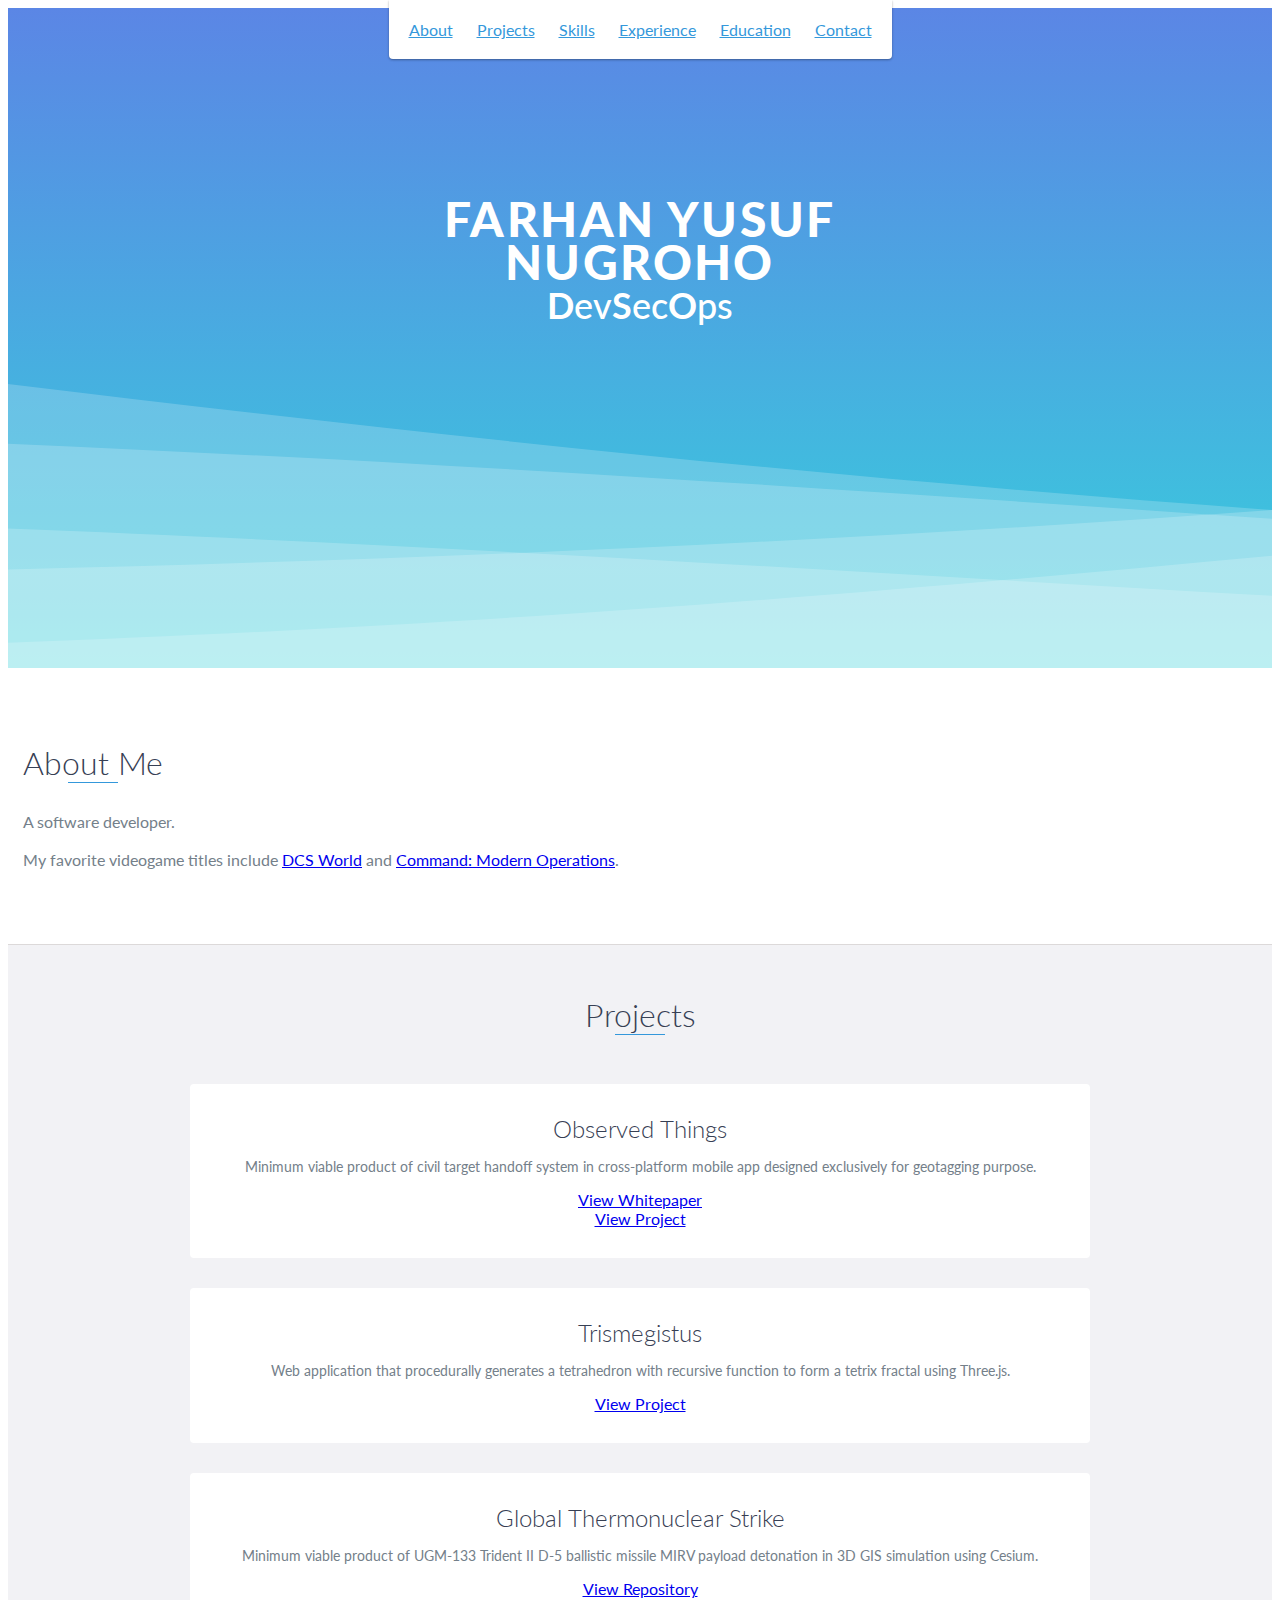
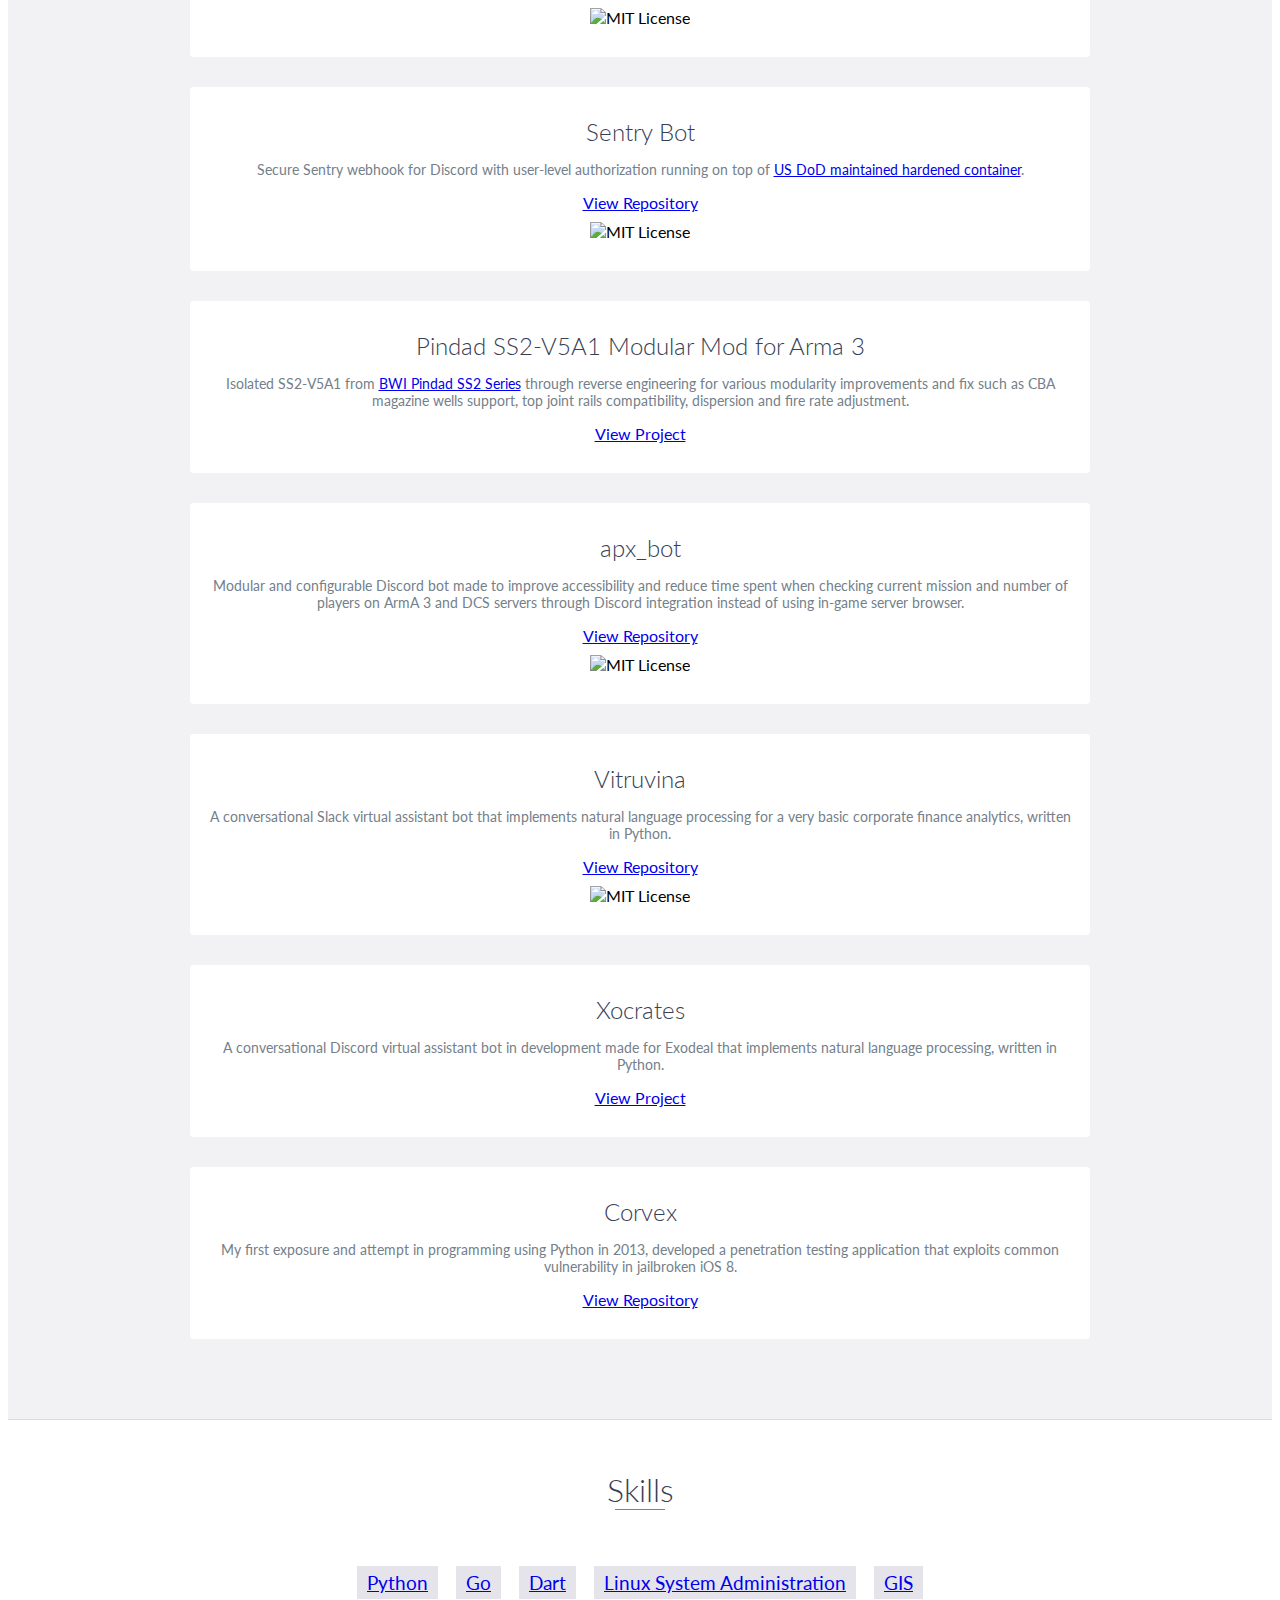
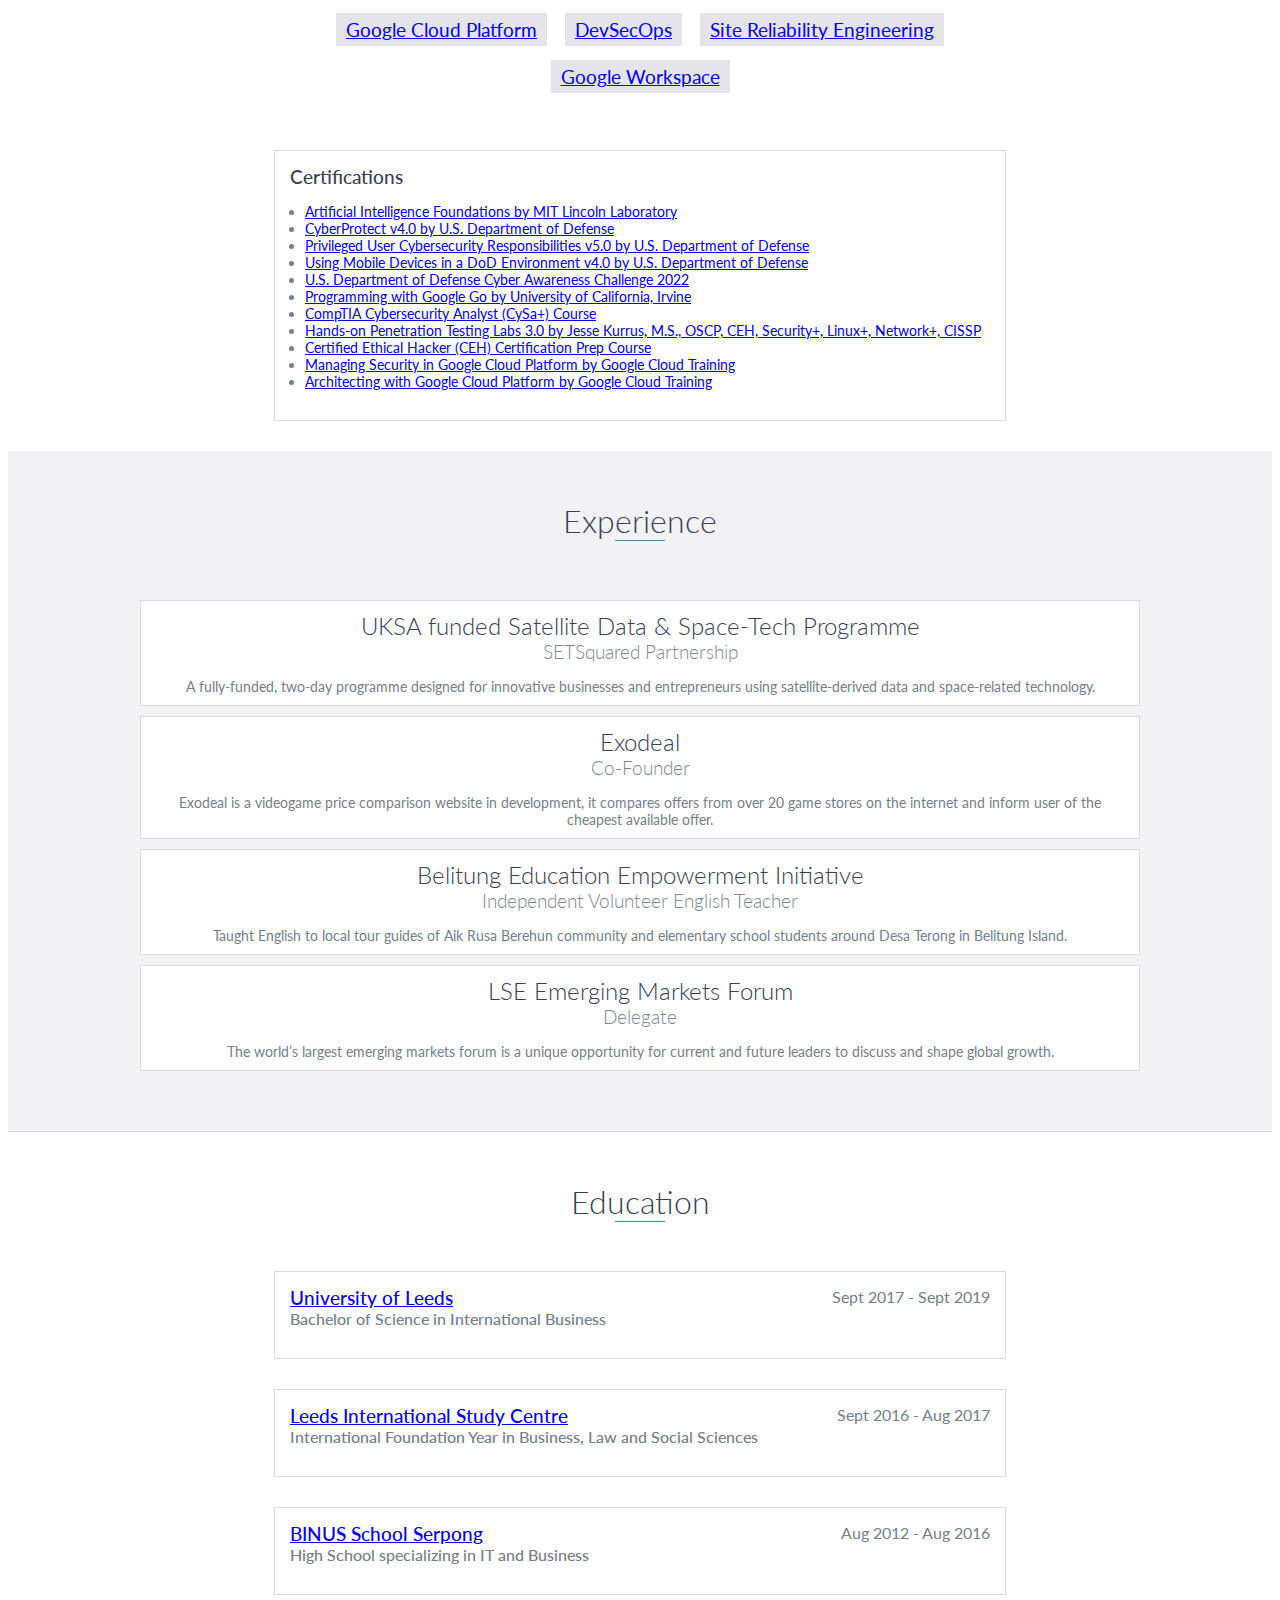
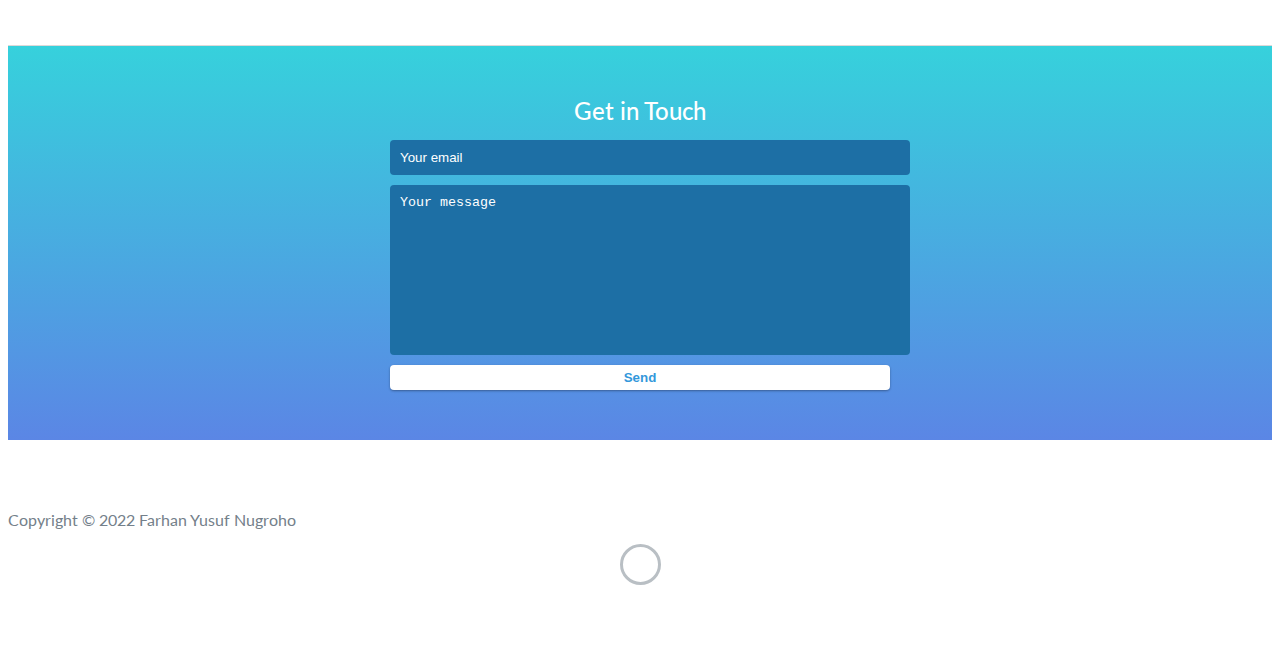
==== index.html @ bda092cb "Add Artificial Intelligence Foundations by MIT Lincoln Laboratory certificate" ====
<!DOCTYPE html>
<html class="no-js" lang="en">

<head>
    <meta charset="utf-8">
    <meta name="description" content="A software developer.">
    <meta name="keywords" content="Python,Go,Dart,Linux,GIS,GCP,DevOps,SRE,Workspace,Software,Business">
    <meta name="author" content="Farhan Yusuf Nugroho">
    <meta http-equiv="X-UA-Compatible" content="IE=edge">
    <meta name="viewport" content="width=device-width, initial-scale=1">
    <title>Farhan Yusuf Nugroho</title>
    <link rel="shortcut icon" href="favicon.ico" type="image/x-icon">
    <link rel="icon" href="favicon.ico" type="image/x-icon">
    <link href="https://fonts.googleapis.com/css?family=Lato:300,400,700,900" rel="stylesheet">
    <link rel="stylesheet" href="libs/font-awesome/css/font-awesome.min.css">
    <link href="css/bootstrap.min.css" rel="stylesheet">
    <link href="css/styles.css" rel="stylesheet">
</head>

<body>
    <div id="mobile-menu-open" class="shadow-large">
        <i class="fa fa-bars" aria-hidden="true"></i>
    </div>
    <!-- End #mobile-menu-toggle -->
    <header>
        <div id="mobile-menu-close">
            <span>Close</span> <i class="fa fa-times" aria-hidden="true"></i>
        </div>
        <ul id="menu" class="shadow">
            <li>
                <a href="#about">About</a>
            </li>
            <li>
                <a href="#projects">Projects</a>
            </li>
            <li>
                <a href="#skills">Skills</a>
            </li>
            <li>
                <a href="#experience">Experience</a>
            </li>
            <li>
                <a href="#education">Education</a>
            </li>
            <li>
                <a href="#contact">Contact</a>
            </li>
        </ul>
    </header>
    <!-- End header -->

    <div class="hero hero-waves" id="lead">
        <div id="lead-content">
            <h1>Farhan Yusuf Nugroho</h1>
            <h2><b>D</b>ev<b>S</b>ec<b>O</b>ps</h2>
        </div>
        <!-- End #lead-content -->

        <div id="lead-overlay"></div>
        <svg id="svg2" xmlns:rdf="http://www.w3.org/1999/02/22-rdf-syntax-ns#" xmlns="http://www.w3.org/2000/svg"
            viewBox="0 0 100 30" version="1.1" preserveAspectRatio="none" xmlns:cc="http://creativecommons.org/ns#"
            xmlns:dc="http://purl.org/dc/elements/1.1/">
            <path id="path6"
                d="m-100 1.041s61.625-4.5064 99.75 5.2333 70.594 15.391 124.5 16.312c55.25 0.9437 75.75-8.8513 75.75-8.8513v16.266h-300v-28.959z"
                style="fill:#fff;fill-opacity:.2" class="layer5" />
            <path id="path8"
                d="m-100 30h300v-6.6791s-16.526 2.7112-62.25 2.3702c-58.5-0.436-97.875-12.245-153.75-15.599-55.875-3.3549-84-0.2745-84-0.2745v20.182z"
                style="fill:#fff;fill-opacity:.2" class="layer4" />
            <path id="path10"
                d="m200 16.232s-24.625-5.6378-84.5-3.7495c-59.875 1.8882-74.962 15.943-144 16.562-50.75 0.455-71.5-3.7697-71.5-3.7697v4.7252h300v-13.768z"
                style="fill:#fff;fill-opacity:.2" class="layer3" />
            <path id="path12"
                d="m200 1.041s-61.625-4.5064-99.75 5.2333-70.594 15.391-124.5 16.311c-55.25 0.9437-75.75-8.8513-75.75-8.8513v16.266h300v-28.959z"
                style="fill:#fff;fill-opacity:.2" class="layer2" />
            <path id="path14"
                d="m-100 17.511s29.006-2.6495 75-0.6876c60.25 2.5701 81.25 11.545 150.25 11.912 55.721 0.2965 74.75-5.6414 74.75-5.6414v6.906h-300v-12.489z"
                style="fill:#fff;fill-opacity:.2" class="layer1" />
        </svg>
        <!-- End #lead-down -->
    </div>
    <!-- End #lead -->

    <div id="about">
        <div class="container">
            <div class="row">
                <div class="col-md-4">
                    <h2 class="heading">About Me</h2>
                </div>
                <div class="col-md-8">
                    <p>
                        A software developer.<br></br>My favorite videogame titles include <a
                            href="https://www.digitalcombatsimulator.com/en/" target="_blank">DCS World</a> and <a
                            href=https://store.steampowered.com/app/1076160/Command_Modern_Operations
                            target="_blank">Command: Modern Operations</a>.
                    </p>
                </div>
            </div>
        </div>
    </div>
    <!-- End #about -->

    <div id="projects" class="background-alt">
        <h2 class="heading">Projects</h2>
        <div class="container">
            <div class="row">
                <div class="project no-image">
                    <div class="project-info">
                        <h3>Observed Things</h3>
                        <p>
                            Minimum viable product of civil target handoff system in cross-platform mobile app designed
                            exclusively for geotagging purpose.
                        </p>
                        <a href="https://farhanyusufnugroho.com/observed-things/observed-things-mvp-whitepaper-14022022.pdf"
                            target="_blank">View Whitepaper</a><br>
                        <a href="https://play.google.com/store/apps/details?id=com.fynugroho.observed_things"
                            target="_blank">View Project</a>
                    </div>
                    <!-- End .project-info -->
                </div>
                <!-- End .project -->

                <div class="project no-image">
                    <div class="project-info">
                        <h3>Trismegistus</h3>
                        <p>
                            Web application that procedurally generates a tetrahedron with recursive function to form a
                            tetrix fractal using Three.js.
                        </p>
                        <a href="https://trismegistus.netlify.app/" target="_blank">View Project</a>
                    </div>
                    <!-- End .project-info -->
                </div>
                <!-- End .project -->

                <div class="project no-image">
                    <div class="project-info">
                        <h3>Global Thermonuclear Strike</h3>
                        <p>
                            Minimum viable product of UGM-133 Trident II D-5 ballistic missile MIRV payload detonation
                            in 3D GIS simulation using Cesium.
                        </p>
                        <a href="https://github.com/farhannysf/global-thermonuclear-strike" target="_blank">View
                            Repository</a>
                        <div style="margin-top: 10px;">
                            <img src="https://img.shields.io/github/license/farhannysf/global-thermonuclear-strike.svg?style=flat"
                                alt="MIT License">
                        </div>
                    </div>
                    <!-- End .project-info -->
                </div>
                <!-- End .project -->

                <div class="project no-image">
                    <div class="project-info">
                        <h3>Sentry Bot</h3>
                        <p>
                            Secure Sentry webhook for Discord with user-level authorization running on top of <a
                                href="https://p1.dso.mil/" target="_blank">US DoD maintained hardened container</a>.
                        </p>
                        <a href="https://github.com/farhannysf/sentry-bot" target="_blank">View Repository</a>
                        <div style="margin-top: 10px;">
                            <img src="https://img.shields.io/github/license/farhannysf/sentry-bot.svg?style=flat"
                                alt="MIT License">
                        </div>
                    </div>
                    <!-- End .project-info -->
                </div>
                <!-- End .project -->

                <div class="project no-image">
                    <div class="project-info">
                        <h3>Pindad SS2-V5A1 Modular Mod for Arma 3</h3>
                        <p>
                            Isolated SS2-V5A1 from <a
                                href="https://steamcommunity.com/sharedfiles/filedetails/?id=2111525684">BWI Pindad SS2
                                Series</a> through reverse engineering for various modularity improvements and fix such
                            as CBA magazine wells support, top joint rails compatibility, dispersion and fire rate
                            adjustment.
                        </p>
                        <a href="https://steamcommunity.com/sharedfiles/filedetails/?id=2200005010&searchtext=PSS2M"
                            target="_blank">View Project</a>
                    </div>
                    <!-- End .project-info -->
                </div>
                <!-- End .project -->

                <div class="project no-image">
                    <div class="project-info">
                        <h3>apx_bot</h3>
                        <p>
                            Modular and configurable Discord bot made to improve accessibility and reduce time spent
                            when checking current mission and number of players on ArmA 3 and DCS servers through
                            Discord integration instead of using in-game server browser.
                        </p>
                        <a href="https://github.com/farhannysf/apx_bot" target="_blank">View Repository</a>
                        <div style="margin-top: 10px;">
                            <img src="https://img.shields.io/github/license/farhannysf/apx_bot.svg?style=flat"
                                alt="MIT License">
                        </div>
                    </div>
                    <!-- End .project-info -->
                </div>
                <!-- End .project -->

                <div class="project no-image">
                    <div class="project-info">
                        <h3>Vitruvina</h3>
                        <p>
                            A conversational Slack virtual assistant bot that implements natural language processing for
                            a very basic corporate finance analytics, written in Python.
                        </p>
                        <a href="https://github.com/farhannysf/vitruvina" target="_blank">View Repository</a>
                        <div style="margin-top: 10px;">
                            <img src="https://img.shields.io/github/license/farhannysf/vitruvina.svg?style=flat"
                                alt="MIT License">
                        </div>
                    </div>
                    <!-- End .project-info -->
                </div>
                <!-- End .project -->

                <div class="project no-image">
                    <div class="project-info">
                        <h3>Xocrates</h3>
                        <p>
                            A conversational Discord virtual assistant bot in development made for Exodeal that
                            implements natural language processing, written in Python.
                        </p>
                        <a href="https://xocrates.netlify.app/" target="_blank">View Project</a>
                    </div>
                    <!-- End .project-info -->
                </div>
                <!-- End .project -->

                <div class="project no-image">
                    <div class="project-info">
                        <h3>Corvex</h3>
                        <p>
                            My first exposure and attempt in programming using Python in 2013, developed a penetration
                            testing application that exploits common vulnerability in jailbroken iOS 8.
                        </p>
                        <a href="https://github.com/farhannysf/corvex" target="_blank">View Repository</a>
                    </div>
                    <!-- End .project-info -->
                </div>
                <!-- End .project -->
            </div>
        </div>
    </div>
    <!-- End #projects -->
    <div id="skills">
        <h2 class="heading">Skills</h2>
        <ul>
            <li>
                <a href="https://www.python.org/" target="_blank">Python</a>
            </li>
            <li>
                <a href="https://go.dev/" target="_blank">Go</a>
            </li>
            <li>
                <a href="https://dart.dev/" target="_blank">Dart</a>
            </li>
            <li>
                <a href="https://www.kernel.org/" target="_blank">Linux System Administration</a>
            </li>
            <li>
                <a href="https://www.esri.com/en-us/what-is-gis/overview/" target="_blank">GIS</a>
            </li>
            <li>
                <a href="https://cloud.google.com/gcp/" target="_blank">Google Cloud Platform</a>
            </li>
            <li>
                <a href="https://software.af.mil/dsop/" target="_blank">DevSecOps</a>
            </li>
            <li>
                <a href="https://sre.google/" target="_blank">Site Reliability Engineering</a>
            </li>
            <li>
                <a href="https://workspace.google.com/" target="_blank">Google Workspace</a>
            </li>
        </ul>
    </div>
    <!-- End #skills -->
    <div class="optional-section-block">
        <h3>Certifications</h3>
        <ul>
            <li>
                <a href="https://courses.llx.edly.io/certificates/7bef68405fca4caa920242f1344407d0"
                    target="_blank">Artificial Intelligence Foundations by MIT Lincoln Laboratory</a>
            </li>
            <li>
                <a href="https://farhanyusufnugroho.com/certificates/dod/CyberProtect%20Certificate.pdf"
                    target="_blank">CyberProtect v4.0 by U.S. Department of Defense</a>
            </li>
            <li>
                <a href="https://farhanyusufnugroho.com/certificates/dod/Privileged%20User%20Cybersecurity%20Responsibilities%20Certificate.pdf"
                    target="_blank">Privileged User Cybersecurity Responsibilities v5.0 by U.S. Department of
                    Defense</a>
            </li>
            <li>
                <a href="https://farhanyusufnugroho.com/certificates/dod/Using%20Mobile%20Devices%20in%20a%20DoD%20Environment%20Certificate.pdf"
                    target="_blank">Using Mobile Devices in a DoD Environment v4.0 by U.S. Department of Defense</a>
            </li>
            <li>
                <a href="https://farhanyusufnugroho.com/certificates/dod/Cyber%20Awareness%20Challenge%20Certificate.pdf"
                    target="_blank">U.S. Department of Defense Cyber Awareness Challenge 2022</a>
            </li>
            <li>
                <a href="https://www.coursera.org/account/accomplishments/specialization/ZE4G4JTBVQTK"
                    target="_blank">Programming with Google Go by University of California, Irvine</a>
            </li>
            <li>
                <a href="https://www.udemy.com/certificate/UC-f50b99f8-979e-4c0a-b707-d3c229c3ea00/"
                    target="_blank">CompTIA Cybersecurity Analyst (CySa+) Course</a>
            </li>
            <li>
                <a href="https://www.udemy.com/certificate/UC-fe0d3165-41a1-418d-b62c-3e63e7f758f5/"
                    target="_blank">Hands-on Penetration Testing Labs 3.0 by Jesse Kurrus, M.S., OSCP, CEH, Security+,
                    Linux+, Network+, CISSP</a>
            </li>
            <li>
                <a href="https://www.udemy.com/certificate/UC-3ac8385c-d9f8-4eaa-a5c4-9dc514697a7e/"
                    target="_blank">Certified Ethical Hacker (CEH) Certification Prep Course</a>
            </li>
            <li>
                <a href="https://www.coursera.org/account/accomplishments/specialization/8LWUNCBG94WT"
                    target="_blank">Managing Security in Google Cloud Platform by Google Cloud Training</a>
            </li>
            <li>
                <a href="https://www.coursera.org/account/accomplishments/specialization/Y3SUS4R2UJ9P"
                    target="_blank">Architecting with Google Cloud Platform by Google Cloud Training</a>
            </li>
        </ul>
    </div>
    <!-- End .optional-section-block -->
    <div id="experience" class="background-alt">
        <h2 class="heading">Experience</h2>
        <div id="experience-timeline">
            <div data-date="June 2019">
                <h3>UKSA funded Satellite Data & Space-Tech Programme</h3>
                <h4>SETSquared Partnership</h4>
                <p>
                    A fully-funded, two-day programme designed for innovative businesses and entrepreneurs using
                    satellite-derived data and space-related technology.
                </p>
            </div>
            <div data-date="October 2018">
                <h3>Exodeal</h3>
                <h4>Co-Founder</h4>
                <p>
                    Exodeal is a videogame price comparison website in development, it compares offers from over 20 game
                    stores on the internet and inform user of the cheapest available offer.
                </p>
            </div>

            <div data-date="August 2018">
                <h3>Belitung Education Empowerment Initiative</h3>
                <h4>Independent Volunteer English Teacher</h4>
                <p>
                    Taught English to local tour guides of Aik Rusa Berehun community and elementary school students
                    around Desa Terong in Belitung Island.
                </p>
            </div>

            <div data-date="March 2018">
                <h3>LSE Emerging Markets Forum</h3>
                <h4>Delegate</h4>
                <p>
                    The world’s largest emerging markets forum is a unique opportunity for current and future leaders to
                    discuss and shape global growth.
                </p>
            </div>
        </div>
    </div>
    <!-- End #experience -->

    <div id="education">
        <h2 class="heading">Education</h2>
        <div class="education-block">
            <h3><a href="https://www.leeds.ac.uk/" target="_blank">University of Leeds</a></h3>
            <span class="education-date">Sept 2017 - Sept 2019</span>
            <h4>Bachelor of Science in International Business</h4>
        </div>
        <!-- End .education-block -->

        <div class="education-block">
            <h3><a href="https://www.leedsisc.com/" target="_blank">Leeds International Study Centre</a></h3>
            <span class="education-date">Sept 2016 - Aug 2017</span>
            <h4>International Foundation Year in Business, Law and Social Sciences</h4>
        </div>
        <!-- End .education-block -->

        <div class="education-block">
            <h3><a href="http://serpong.binus.sch.id/" target="_blank">BINUS School Serpong</a></h3>
            <span class="education-date">Aug 2012 - Aug 2016</span>
            <h4>High School specializing in IT and Business</h4>
        </div>
        <!-- End .education-block -->

    </div>
    <!-- End #education -->


    <div id="contact">
        <h2>Get in Touch</h2>
        <div id="contact-form">
            <form method="POST" accept-charset="utf-8" action="https://formspree.io/f/xaylznyz">
                <input type="hidden" name="_subject" value="Contact request from personal website" />
                <input aria-label="Email" type="email" name="_replyto" placeholder="Your email" required>
                <textarea aria-label="Message" name="message" placeholder="Your message" required></textarea>
                <button type="submit">Send</button>
            </form>
        </div>
        <!-- End #contact-form -->
    </div>
    <!-- End #contact -->

    <footer>
        <div class="container">
            <div class="row">
                <div class="col-sm-5 copyright">
                    <p>
                        Copyright &copy; 2022 Farhan Yusuf Nugroho
                    </p>
                </div>
                <div class="col-sm-2 top">
                    <span id="to-top">
                        <i class="fa fa-chevron-up" aria-hidden="true"></i>
                    </span>
                </div>
                <div class="col-sm-5 social">
                    <ul>
                        <li>
                            <a href="https://github.com/farhannysf" target="_blank" rel="noopener"><i
                                    class="fa fa-github" aria-label="Github"></i></a>
                        </li>
                        <li>
                            <a href="https://www.linkedin.com/in/farhan-nugroho-545059b2/" target="_blank"
                                rel="noopener"><i class="fa fa-linkedin" aria-label="LinkedIn"></i></a>
                        </li>
                    </ul>
                </div>
            </div>
        </div>
    </footer>
    <!-- End footer -->

    <script src="https://ajax.googleapis.com/ajax/libs/jquery/3.3.1/jquery.min.js"></script>
    <script src="js/scripts.min.js"></script>
</body>

</html>
---- css/styles.css ----
/*!
    Title: Dev Portfolio Template
    Version: 1.2.1
    Last Change: 08/28/2017
    Author: Ryan Fitzgerald
    Repo: https://github.com/RyanFitzgerald/devportfolio-template
    Issues: https://github.com/RyanFitzgerald/devportfolio-template/issues

    Description: This file contains all the styles associated with the page
    that don't come from third party libraries. This file gets compiled using
    Gulp and send to the /css folder which is then loaded on the page.
*/.typewrite>.wrap{position:relative;border-right:0.08em solid rgba(255,255,255,0)}.typewrite>.wrap:after{position:absolute;top:0;bottom:5px;right:-5px;width:3px;content:""}body{font-family:'Lato', sans-serif;font-size:16px}body.active{overflow:hidden;z-index:-1}.no-js #experience-timeline>div{background:#fff;padding:10px;margin-bottom:10px;border:1px solid #dcd9d9}.no-js #experience-timeline>div h3{font-size:1.5em;font-weight:300;color:#374054;display:inline-block;margin:0}.no-js #experience-timeline>div h4{font-size:1.2em;font-weight:300;color:#7e8890;margin:0 0 15px 0}.no-js #experience-timeline>div p{color:#74808a;font-size:0.9em;margin:0}.no-js #experience-timeline:before,.no-js #experience-timeline:after{content:none}@keyframes dropHeader{0%{transform:translateY(-100%)}100%{transform:translateY(0)}}header{position:absolute;top:0;left:0;right:0;text-align:center;z-index:10;animation-name:dropHeader;animation-iteration-count:1;animation-timing-function:ease;animation-duration:0.75s}header ul{display:inline-block;background:#fff;text-align:center;padding:10px;margin:0;border-bottom-right-radius:4px;border-bottom-left-radius:4px}header li{display:inline-block}header a{display:block;color:#3498db;padding:10px}header a:hover{color:#217dbb;text-decoration:none;background:#eee;border-radius:4px}header a:focus{color:#3498db;text-decoration:none}header.active{display:block}header.sticky{position:fixed;z-index:999}#menu.active{display:block}#mobile-menu-open{display:none;cursor:pointer;position:fixed;right:15px;top:10px;color:#3498db;font-size:1.5em;z-index:20;padding:0 7px;border-radius:4px;background:#fff}#mobile-menu-close{display:none;text-align:right;width:100%;background:#fff;font-size:1.5em;padding-right:15px;padding-top:10px;cursor:pointer;color:#3498db}#mobile-menu-close span{font-size:0.5em;text-transform:uppercase}#mobile-menu-close i{vertical-align:middle}footer{padding:50px 0}.copyright{padding-top:20px}.copyright p{margin:0;color:#74808a}.top{text-align:center}.top span{cursor:pointer;display:block;margin:15px auto 0 auto;width:35px;height:35px;border-radius:50%;border:3px solid #b9bfc4;text-align:center}.top i{color:#74808a}.social{text-align:right}.social ul{margin:5px 0 0 0;padding:0}.social li{display:inline-block;font-size:1.25em;list-style:none}.social a{display:block;color:#74808a;padding:10px}.social a:hover{color:#3498db}.btn-rounded-white{display:inline-block;color:#fff;padding:15px 25px;border:3px solid #fff;border-radius:30px;transition:.5s ease all}.btn-rounded-white:hover{color:#3498db;background:#fff;text-decoration:none}.shadow{box-shadow:0 1px 3px rgba(0,0,0,0.12),0 1px 2px rgba(0,0,0,0.24)}.shadow-large{box-shadow:0 3px 6px rgba(0,0,0,0.08),0 3px 6px rgba(0,0,0,0.15)}.heading{position:relative;display:inline-block;font-size:2em;font-weight:300;margin:0 0 30px 0}.heading:after{position:absolute;content:'';top:100%;height:1px;width:50px;left:0;right:0;margin:0 auto;background:#3498db}.background-alt{background:#f2f2f5}.hero-waves{background:linear-gradient(#5B86E5, #36D1DC);color:white}.hero-waves .hero-title{padding:15vh 0 5vh 0}.hero-waves svg{display:block;height:40vh;width:200%;margin-top:300px}.hero-waves svg .layer1{animation:movewave 23s infinite alternate ease-in-out}.hero-waves svg .layer2{animation:movewave 19s infinite alternate-reverse ease-in-out}.hero-waves svg .layer3{animation:movewave 17s infinite alternate ease-in-out}.hero-waves svg .layer4{animation:movewave 13s infinite alternate-reverse ease-in-out}.hero-waves svg .layer5{animation:movewave 11s infinite alternate ease-in-out}@keyframes movewave{from{transform:translate(30%, 0)}to{transform:translate(-30%, 0)}}#lead{max-height:1080px;overflow:hidden}#lead-content{position:absolute;z-index:10;top:30%;left:50%;transform:translate(-50%, -50%);text-align:center}#lead-content h1,#lead-content h2{margin:0}#lead-content h1{color:#fff;font-weight:900;font-size:3em;text-transform:uppercase;letter-spacing:0.05em;line-height:0.9em}#lead-content h2{font-weight:500;font-size:2.25em;margin-bottom:15px}#lead-overlay{position:relative;height:100%;width:100%;top:0;right:0;bottom:0;left:0;background:rgba(33,125,187,0.8);z-index:1}#lead-down{position:absolute;left:0;right:0;width:100%;text-align:center;z-index:10;bottom:15px;margin-bottom:100px;color:#fff}#lead-down span{cursor:pointer;display:block;margin:0 auto;width:35px;height:35px;border-radius:50%;border:3px solid #a0cfee;text-align:center}#lead-down i{animation:pulsate 1.5s ease;animation-iteration-count:infinite;padding-top:5px}@keyframes pulsate{0%{transform:scale(1, 1)}50%{transform:scale(1.2, 1.2)}100%{transform:scale(1, 1)}}#about{padding:75px 15px;border-bottom:1px solid #dcd9d9}#about h2{color:#374054}#about p{color:#74808a;margin:0}#experience{padding:50px 15px;text-align:center;border-bottom:1px solid #dcd9d9}#experience h2{color:#374054}#experience-timeline{margin:30px auto 0 auto;position:relative;max-width:1000px}#experience-timeline:before{position:absolute;content:'';top:0;bottom:0;left:303px;right:auto;height:100%;width:3px;background:#3498db;z-index:0}#experience-timeline:after{position:absolute;content:'';width:3px;height:40px;background:#3498db;background:linear-gradient(to bottom, #3498db, rgba(52,152,219,0));top:100%;left:303px}.vtimeline-content{margin-left:350px;background:#fff;border:1px solid #e6e6e6;padding:15px;border-radius:3px;text-align:left}.vtimeline-content h3{font-size:1.5em;font-weight:300;color:#374054;display:inline-block;margin:0}.vtimeline-content h4{font-size:1.2em;font-weight:300;color:#7e8890;margin:0 0 15px 0}.vtimeline-content p{color:#74808a;font-size:0.9em;margin:0}.vtimeline-point{position:relative;display:block;margin-bottom:30px}.vtimeline-icon{position:relative;color:#fff;width:50px;height:50px;background:#3498db;border-radius:50%;float:left;z-index:99;margin-left:280px}.vtimeline-icon i{display:block;font-size:2em;margin-top:10px}.vtimeline-date{width:260px;text-align:right;position:absolute;left:0;top:10px;font-weight:300;color:#374054}#education{padding:50px 15px 20px 15px;border-bottom:1px solid #dcd9d9;text-align:center}#education h2{color:#374054;margin-bottom:50px}.education-block{max-width:700px;margin:0 auto 30px auto;padding:15px;border:1px solid #dcd9d9;text-align:left}.education-block h3{font-weight:500;float:left;margin:0;color:#374054}.education-block span{color:#74808a;float:right}.education-block h4{color:#74808a;clear:both;font-weight:500;margin:0 0 15px 0}.education-block p,.education-block ul{margin:0;color:#74808a;font-size:0.9em}.education-block ul{padding:0 0 0 15px}#projects{padding:50px 15px;border-bottom:1px solid #dcd9d9;text-align:center}#projects h2{color:#374054;margin-bottom:50px}.project{position:relative;max-width:900px;margin:0 auto 30px auto;overflow:hidden;background:#fff;border-radius:4px}.project-image{float:right}.project-info{position:absolute;top:50%;transform:translateY(-50%);margin-left:300px;padding:15px}.project-info h3{font-size:1.5em;font-weight:300;color:#374054;margin:0 0 15px 0}.project-info p{color:#74808a;margin:0 0 15px 0;font-size:0.9em}.no-image .project-info{position:relative;margin:0;padding:30px 15px;transform:none}#more-projects{display:none}#skills{padding:50px 15px;text-align:center}#skills h2{color:#374054;margin-bottom:50px}#skills ul{display:block;margin:0 auto;padding:0;max-width:800px}#skills li{display:inline-block;margin:7px;padding:5px 10px;color:#374054;background:#e4e4ea;list-style:none;cursor:default;font-size:1.2em}#contact{padding:50px 15px;background:linear-gradient(#36D1DC, #5B86E5);text-align:center}#contact h2{margin:0 0 15px 0;color:#fff;font-weight:500}#contact-form{max-width:500px;margin:0 auto}#contact-form input,#contact-form textarea{display:block;width:100%;padding:10px;border-radius:4px;border:none;margin-bottom:10px;background:#1d6fa5;color:#fff;transition:.5s ease all}#contact-form input::-webkit-input-placeholder,#contact-form textarea::-webkit-input-placeholder{color:#fff}#contact-form input:-moz-placeholder,#contact-form textarea:-moz-placeholder{color:#fff;opacity:1}#contact-form input::-moz-placeholder,#contact-form textarea::-moz-placeholder{color:#fff;opacity:1}#contact-form input:-ms-input-placeholder,#contact-form textarea:-ms-input-placeholder{color:#fff}#contact-form input:focus,#contact-form textarea:focus{outline:none;background:#16527a}#contact-form textarea{height:150px;resize:none}#contact-form button{display:block;width:100%;background:#fff;border-radius:4px;padding:5px 10px;border:none;color:#3498db;font-weight:700;box-shadow:0 1px 3px rgba(0,0,0,0.12),0 1px 2px rgba(0,0,0,0.24);transition:.5s ease all}#contact-form button:hover{box-shadow:0 10px 20px rgba(0,0,0,0.19),0 6px 6px rgba(0,0,0,0.23)}.optional-section{padding:50px 15px;text-align:center;border-top:1px solid #dcd9d9}.optional-section h2{color:#374054}.optional-section-block{max-width:700px;margin:0 auto 30px auto;padding:15px;border:1px solid #dcd9d9;background:#fff;text-align:left}.optional-section-block h3{font-weight:500;margin:0 0 15px 0;color:#374054}.optional-section-block h4{color:#74808a;clear:both;font-weight:500;margin:0 0 15px 0}.optional-section-block p,.optional-section-block ul{margin:0 0 15px 0;color:#74808a;font-size:0.9em}.optional-section-block ul{padding:0 0 0 15px}@media only screen and (max-width: 750px){#experience-timeline:before,#experience-timeline:after{left:23px}.vtimeline-date{width:auto;text-align:left;position:relative;margin-bottom:15px;display:block;margin-left:70px}.vtimeline-icon{margin-left:0}.vtimeline-content{margin-left:70px}}@media only screen and (max-width: 992px){#lead{height:auto;min-height:auto;max-height:500px}#lead-content{position:relative;margin-top:150px;transform:none;left:auto;top:auto}#lead-content h1{font-size:3em}#lead-content h2{font-size:1.75em}.hero-waves{background:linear-gradient(#5B86E5, #36D1DC);color:white}.hero-waves .hero-title{padding:15vh 0 5vh 0}.hero-waves svg{margin-top:0}.hero-waves svg .layer1{animation:movewave 23s infinite alternate ease-in-out}.hero-waves svg .layer2{animation:movewave 19s infinite alternate-reverse ease-in-out}.hero-waves svg .layer3{animation:movewave 17s infinite alternate ease-in-out}.hero-waves svg .layer4{animation:movewave 13s infinite alternate-reverse ease-in-out}.hero-waves svg .layer5{animation:movewave 11s infinite alternate ease-in-out}#about{text-align:center}#about p{text-align:left}}@media only screen and (max-width: 768px){header{position:fixed;display:none;z-index:999;animation:none;bottom:0;height:100%}#mobile-menu-open,#mobile-menu-close{display:block}#menu{height:100%;overflow-y:auto;box-shadow:none;border-radius:0;width:100%}#menu li{display:block;margin-bottom:10px}#lead-content h1{font-size:2em}#lead-content h2{font-size:1.625em}#lead-content a{padding:10px 20px}#lead-down{display:none}.education-block h3,.education-block span{float:none}.project-image{display:none}.project-info{position:relative;margin:0;padding:30px 15px;top:auto;transform:none}footer{text-align:center}.social{text-align:center}}@media only screen and (max-width: 480px){#lead-content h1{font-size:1.5em}#lead-content h2{font-size:1em}#lead-content a{font-size:0.9em;padding:5px 10px}}
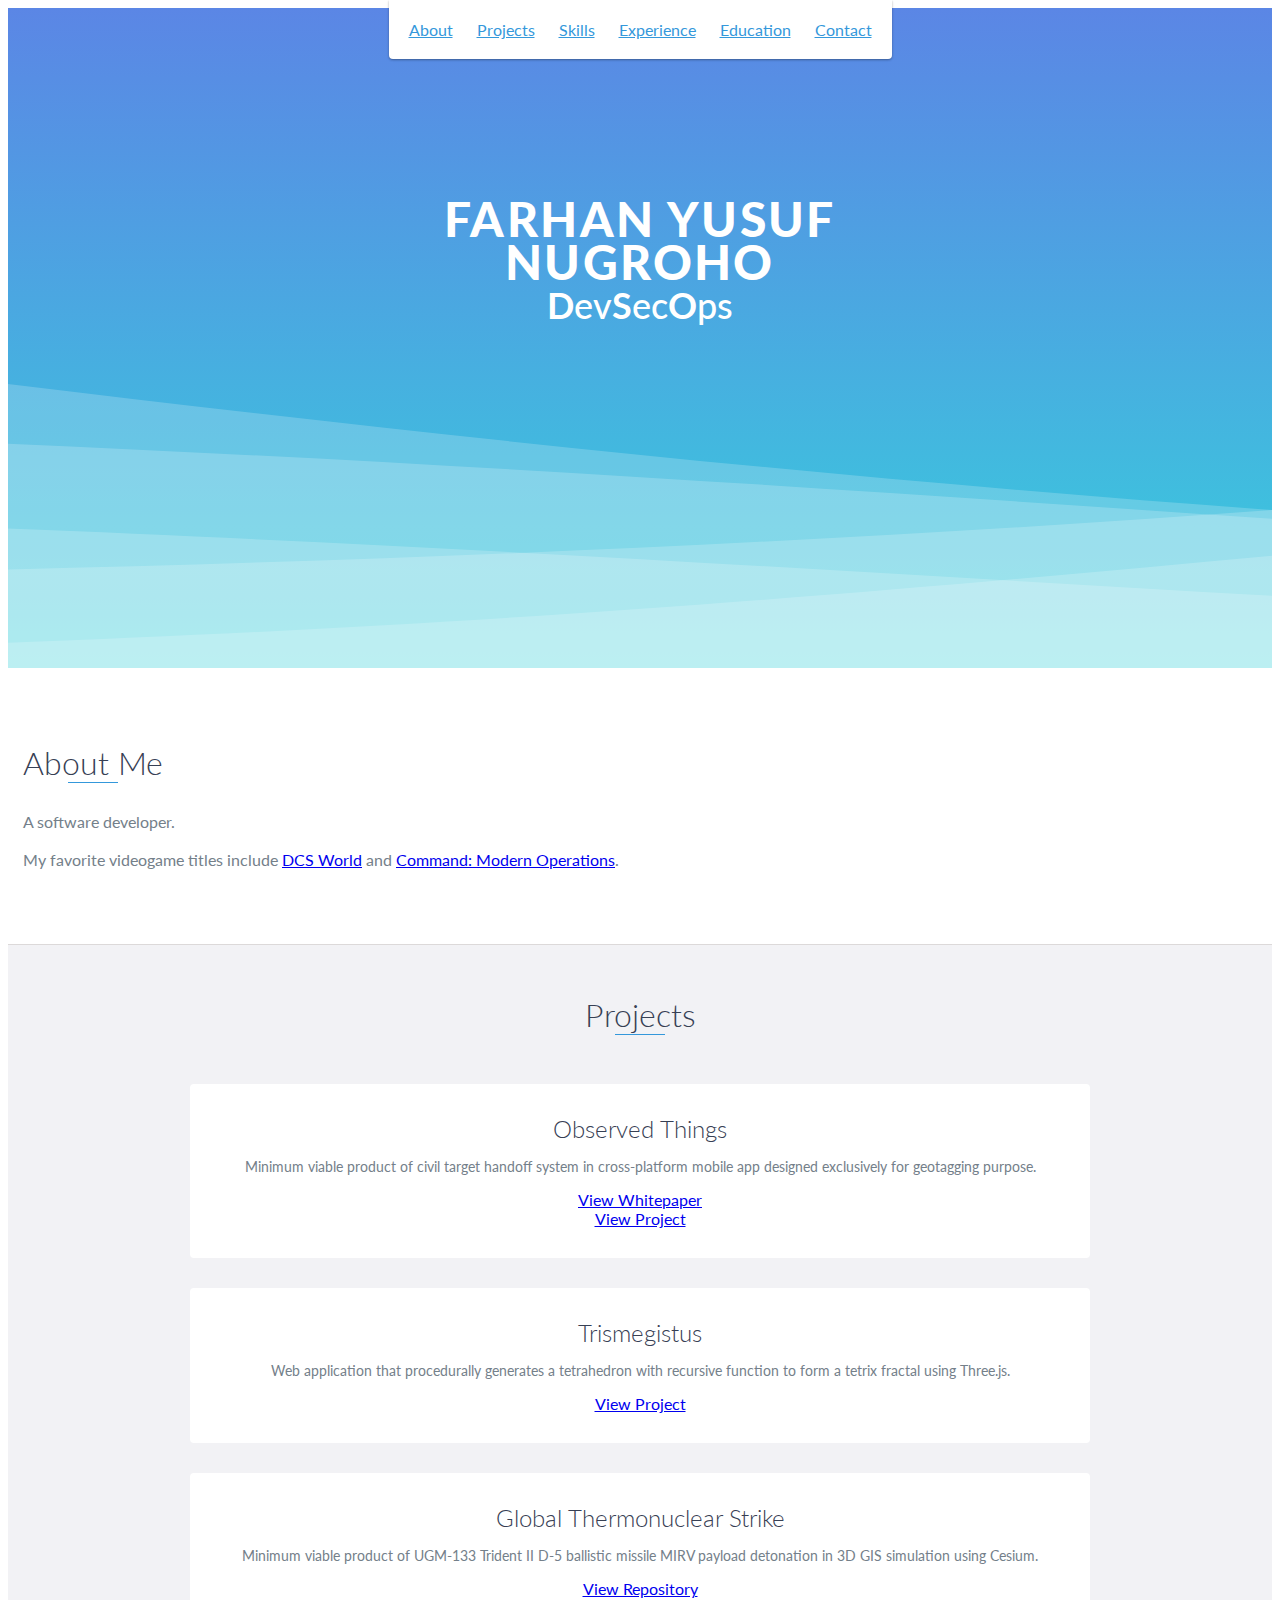
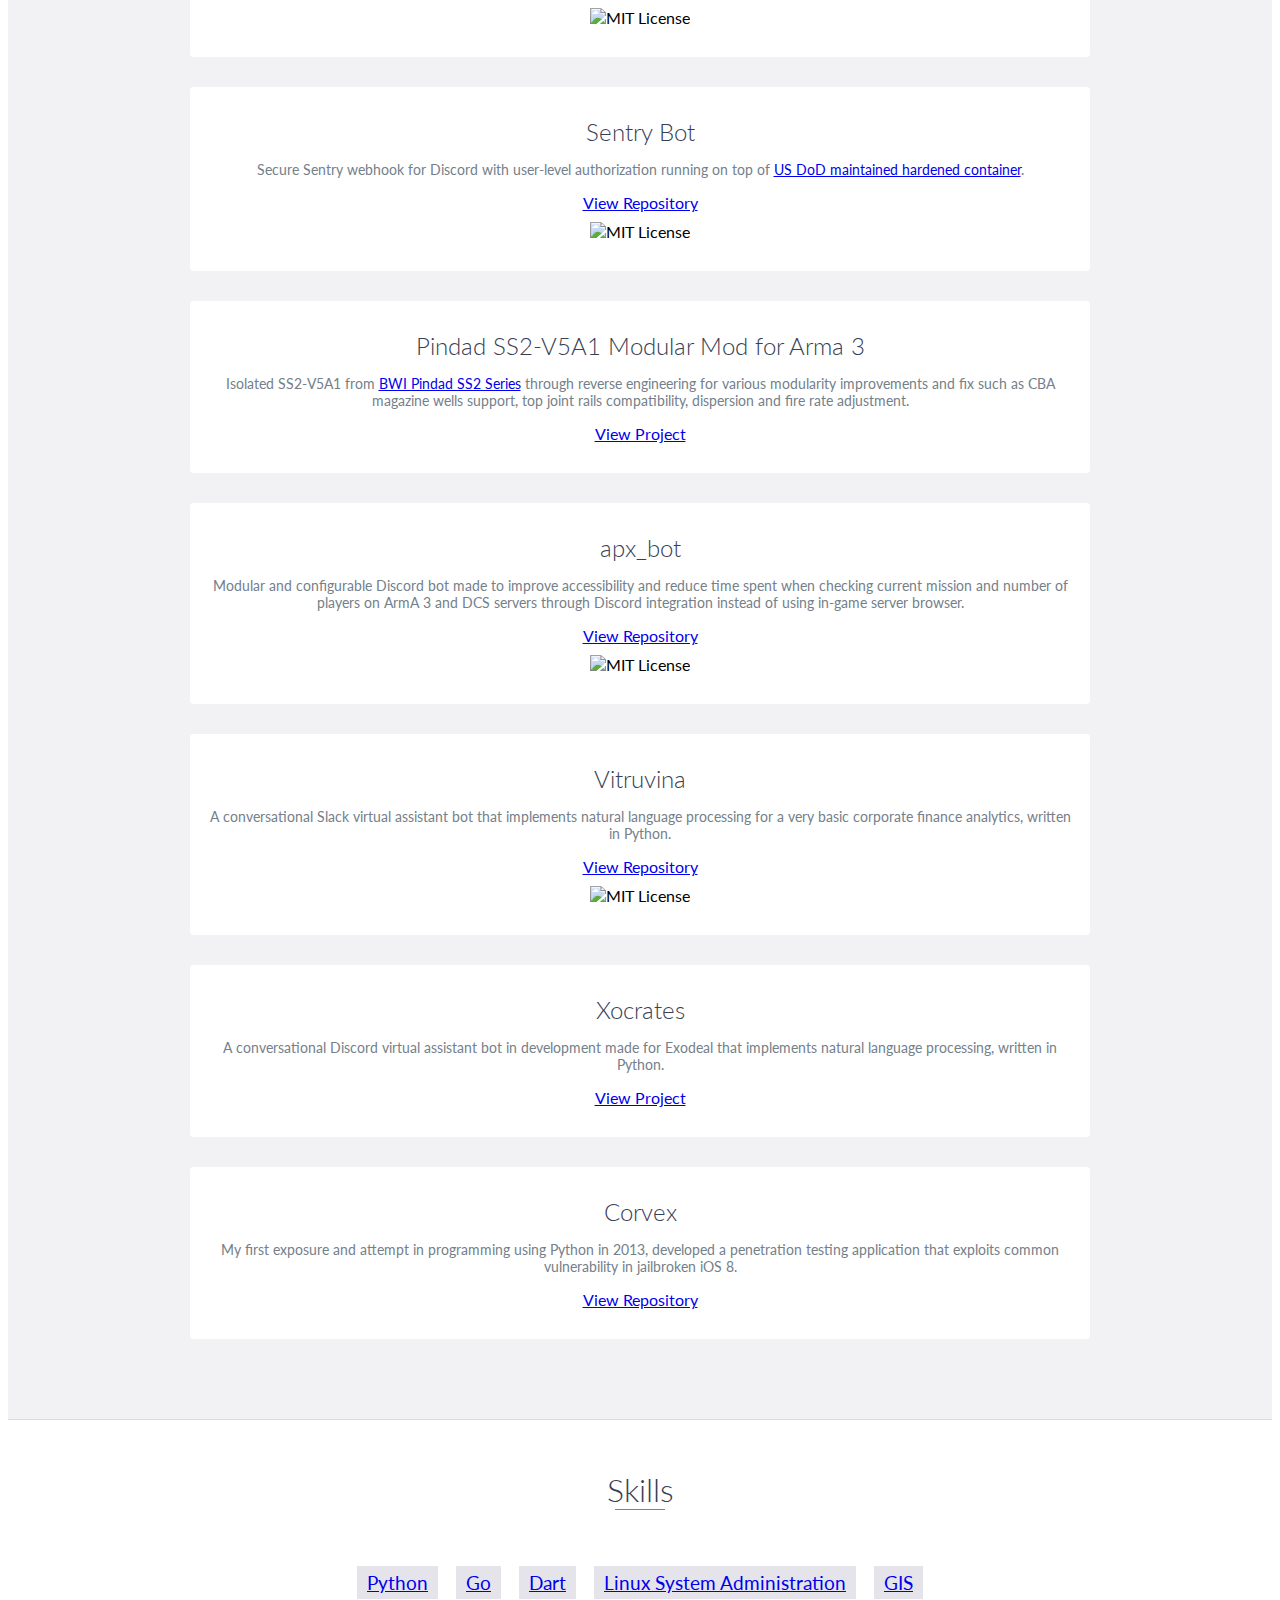
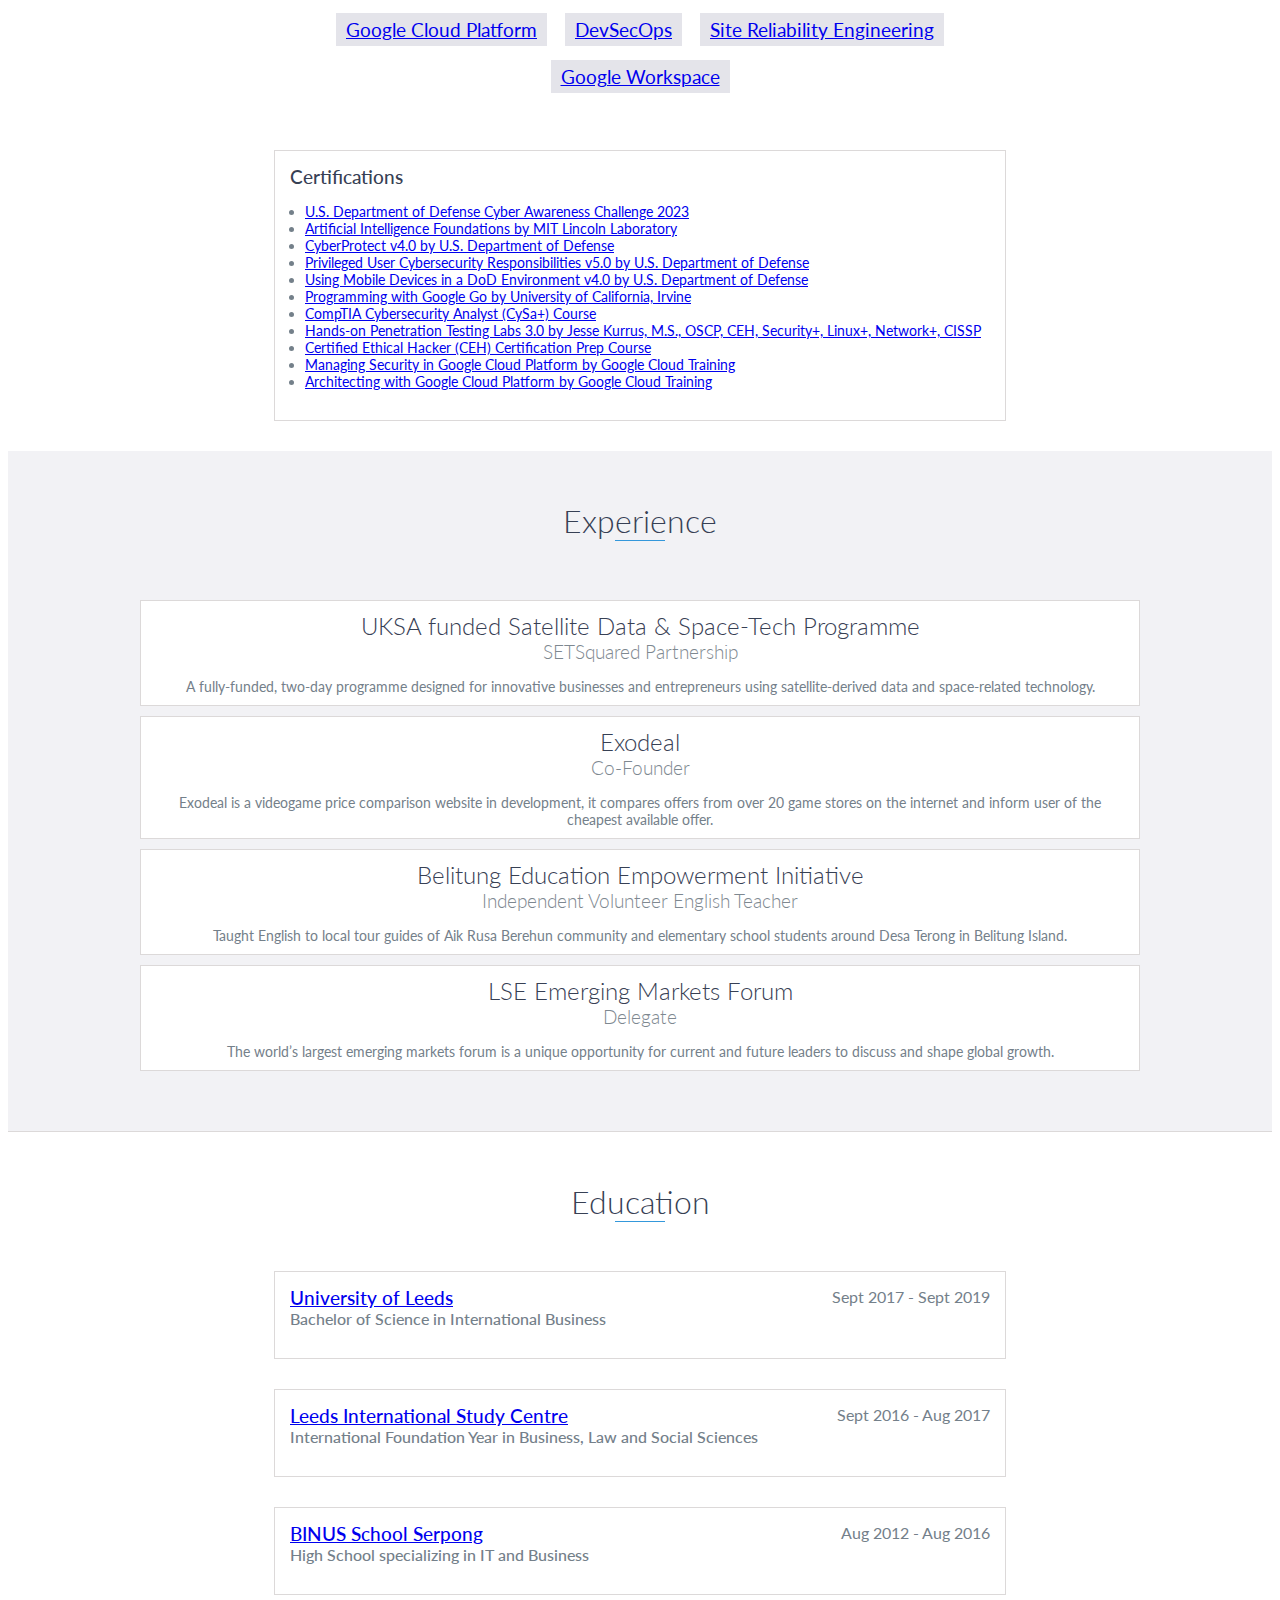
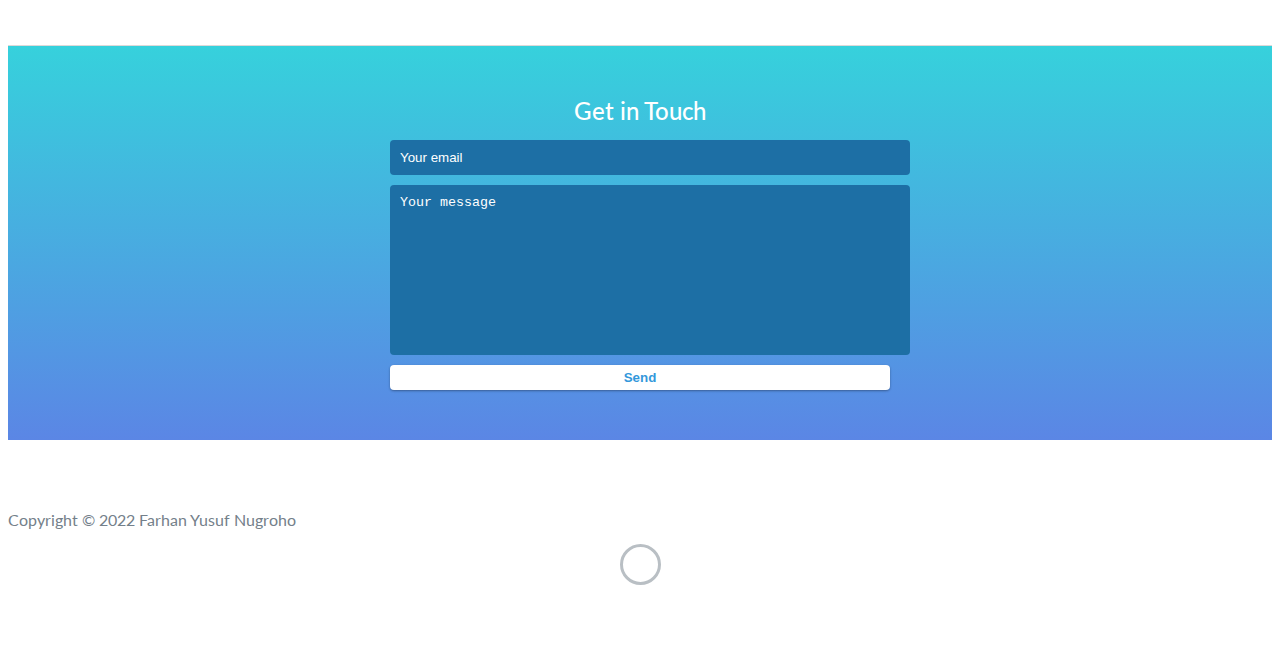
==== commit 9bf7542b: "semper fi oorah" ====
--- a/index.html
+++ b/index.html
@@ -285,6 +285,10 @@
         <h3>Certifications</h3>
         <ul>
             <li>
+                <a href="https://farhanyusufnugroho.com/certificates/dod/Cyber%20Awareness%20Challenge%20Certificate.pdf"
+                    target="_blank">U.S. Department of Defense Cyber Awareness Challenge 2023</a>
+            </li>
+            <li>
                 <a href="https://courses.llx.edly.io/certificates/7bef68405fca4caa920242f1344407d0"
                     target="_blank">Artificial Intelligence Foundations by MIT Lincoln Laboratory</a>
             </li>
@@ -300,10 +304,6 @@
             <li>
                 <a href="https://farhanyusufnugroho.com/certificates/dod/Using%20Mobile%20Devices%20in%20a%20DoD%20Environment%20Certificate.pdf"
                     target="_blank">Using Mobile Devices in a DoD Environment v4.0 by U.S. Department of Defense</a>
-            </li>
-            <li>
-                <a href="https://farhanyusufnugroho.com/certificates/dod/Cyber%20Awareness%20Challenge%20Certificate.pdf"
-                    target="_blank">U.S. Department of Defense Cyber Awareness Challenge 2022</a>
             </li>
             <li>
                 <a href="https://www.coursera.org/account/accomplishments/specialization/ZE4G4JTBVQTK"
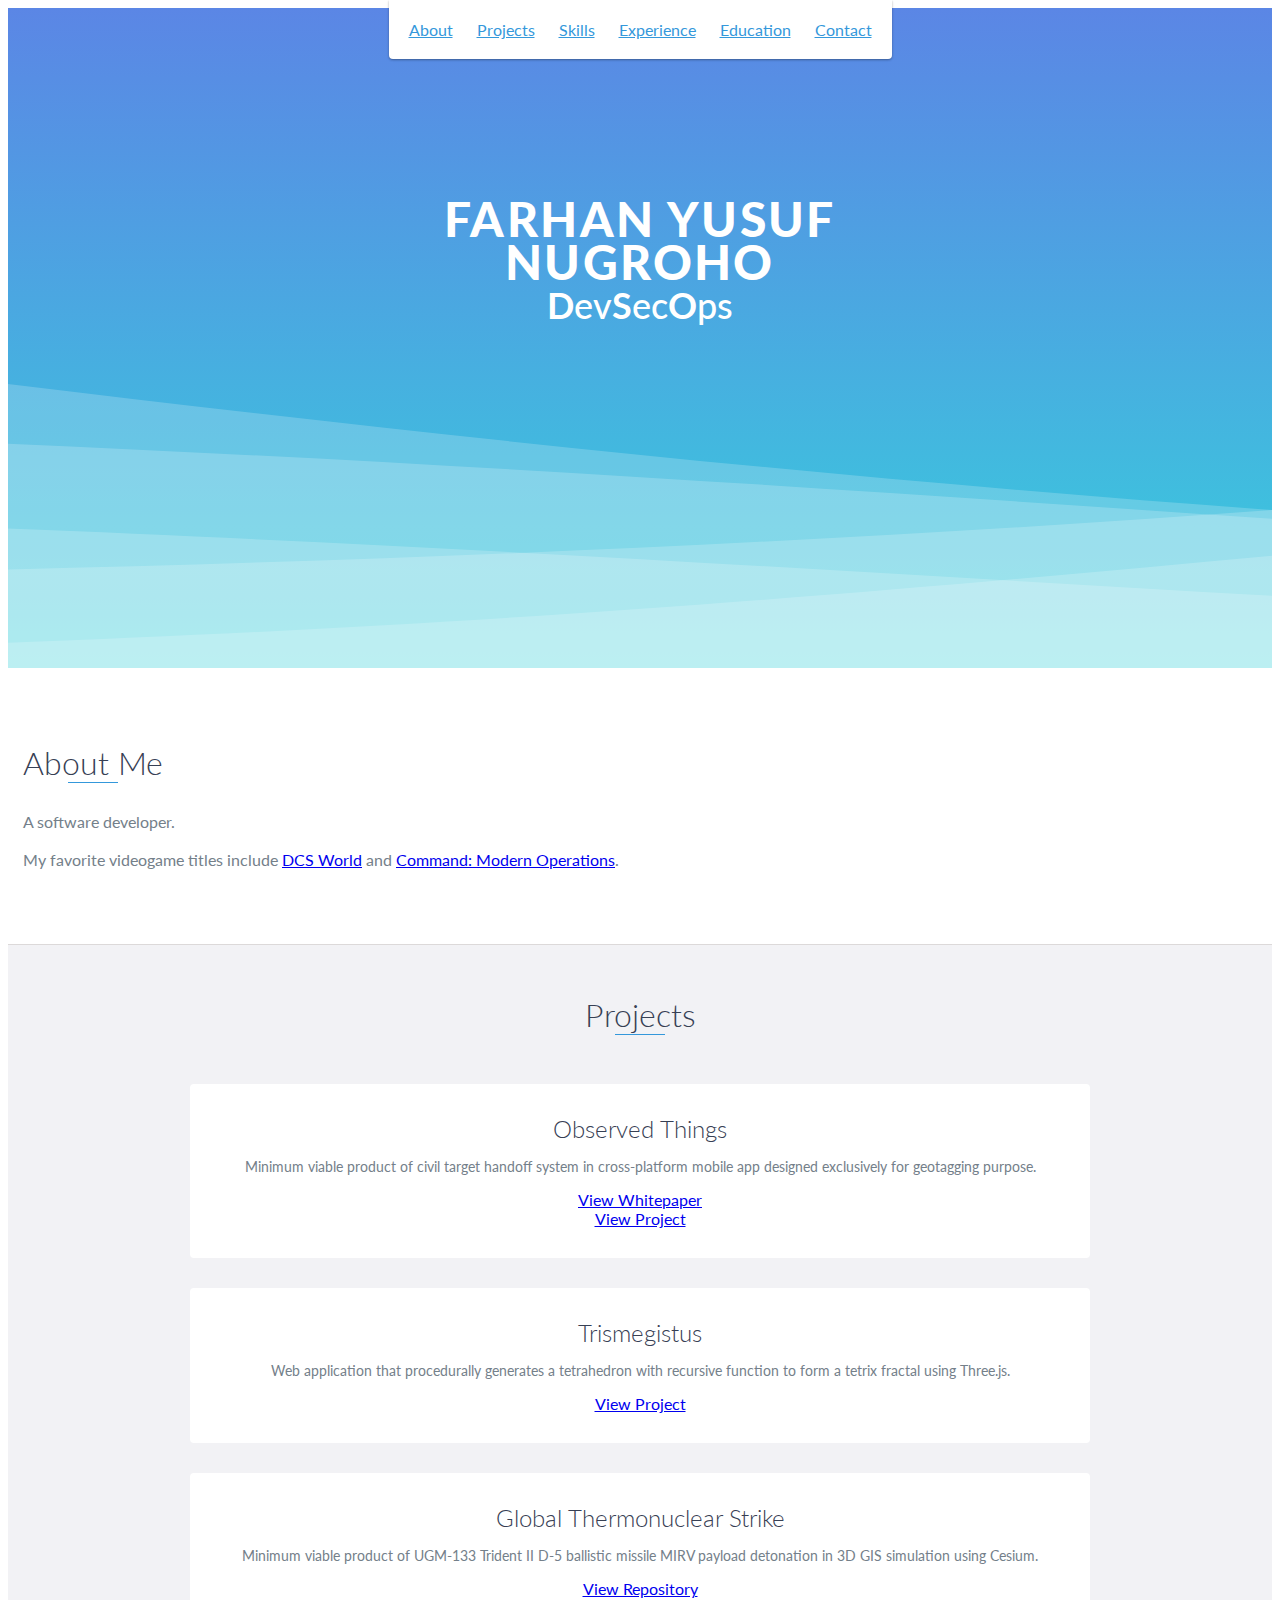
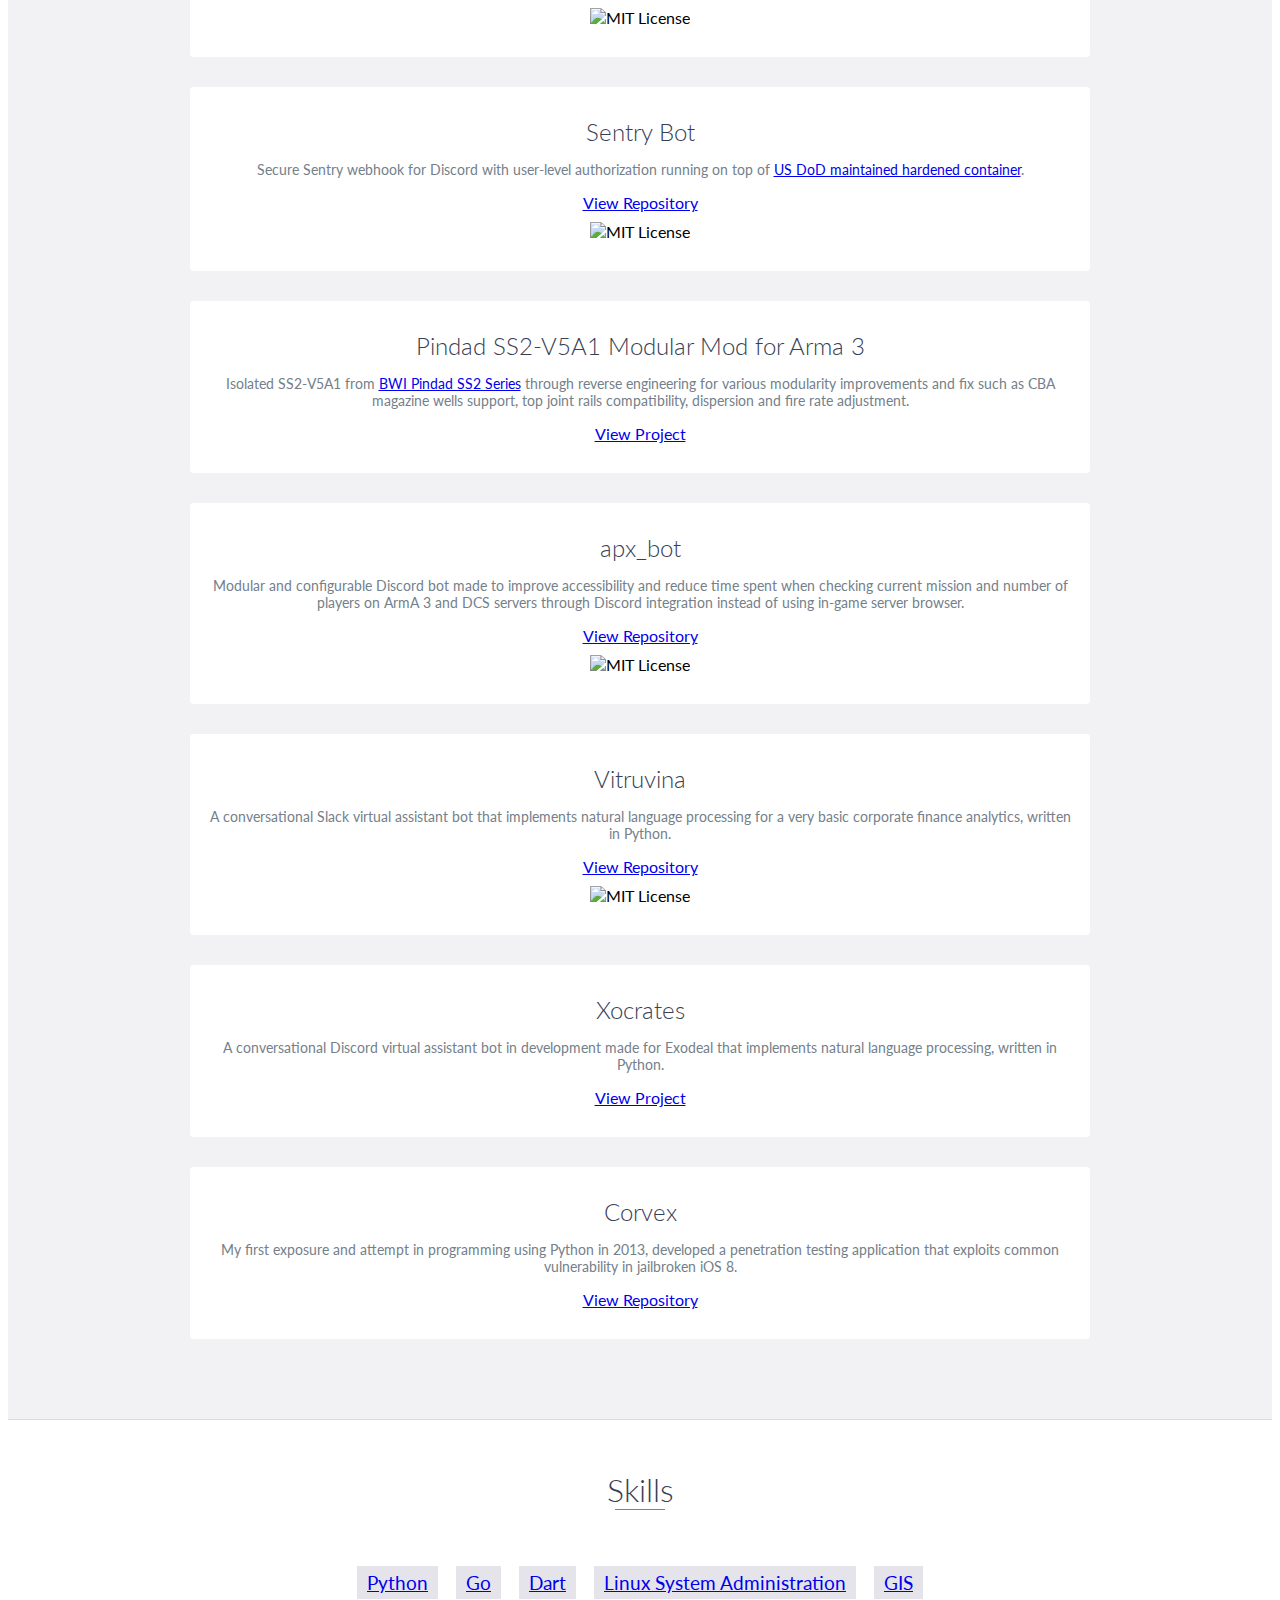
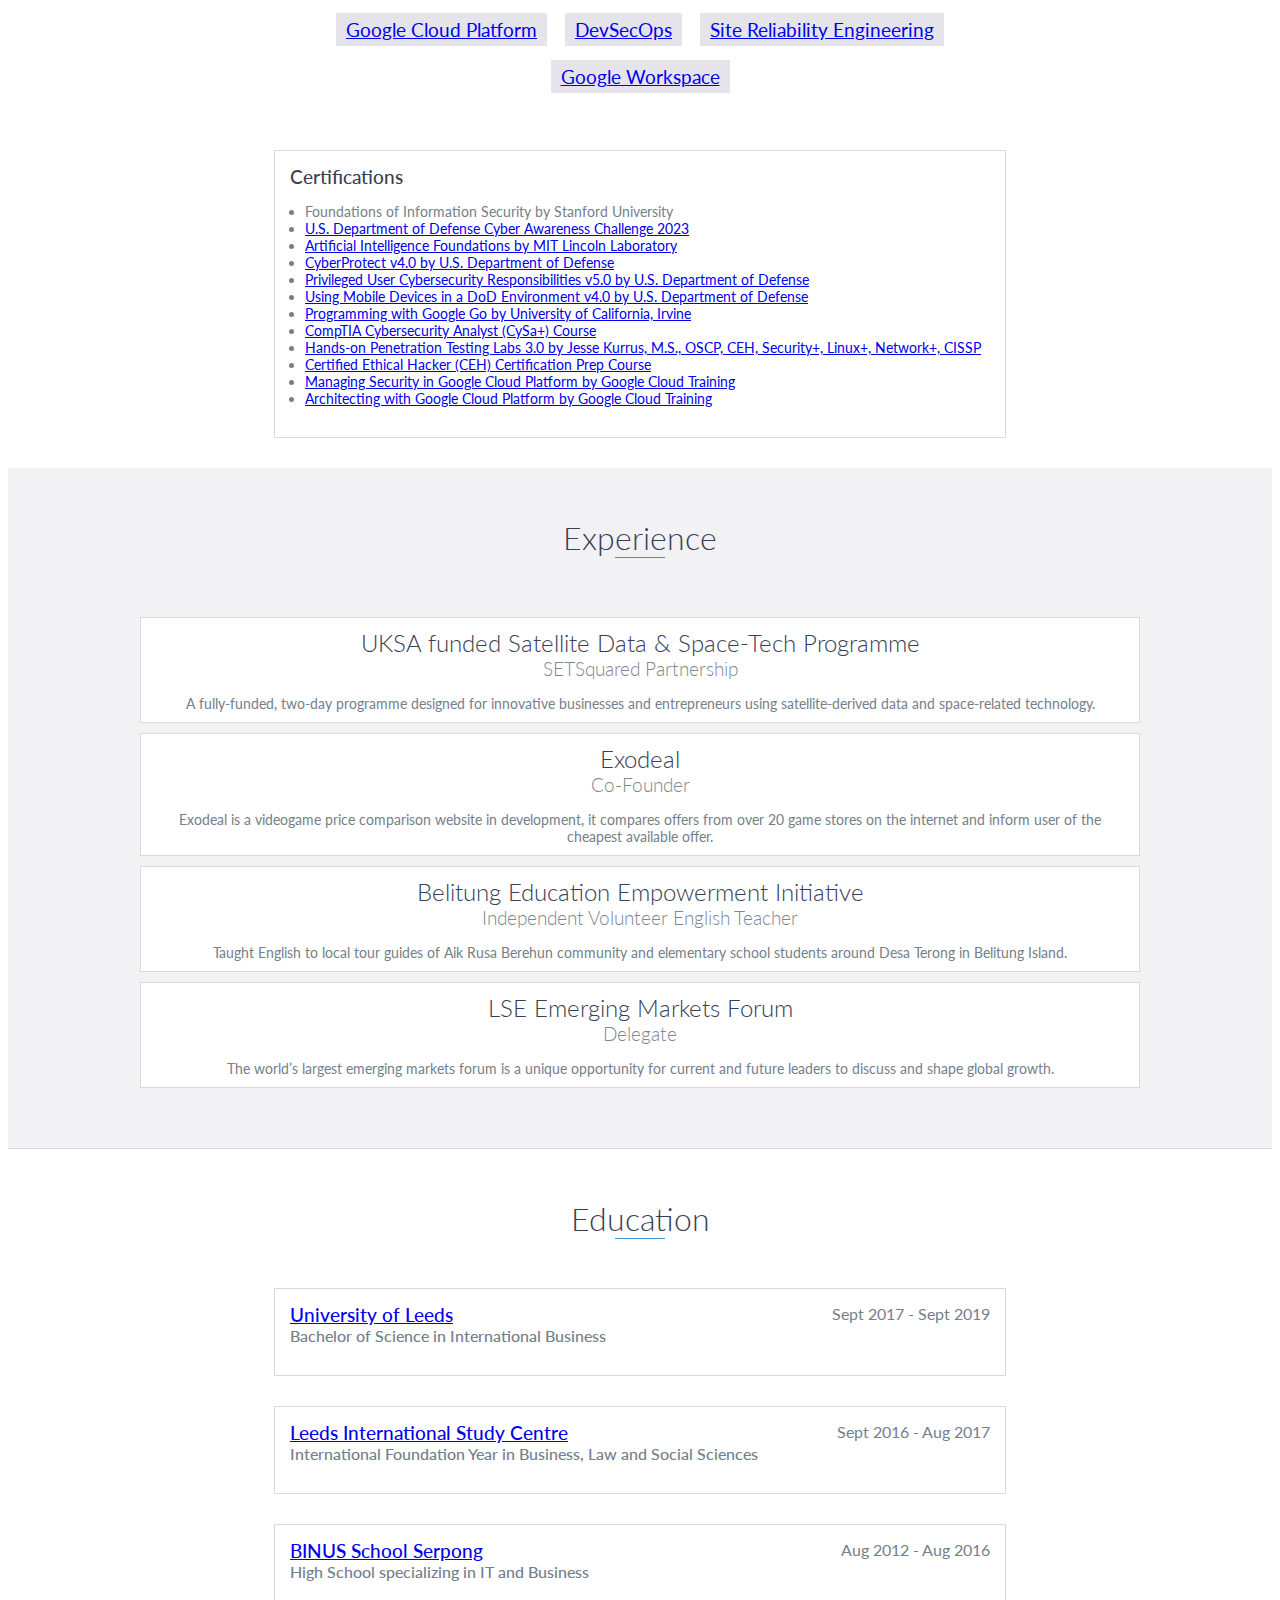
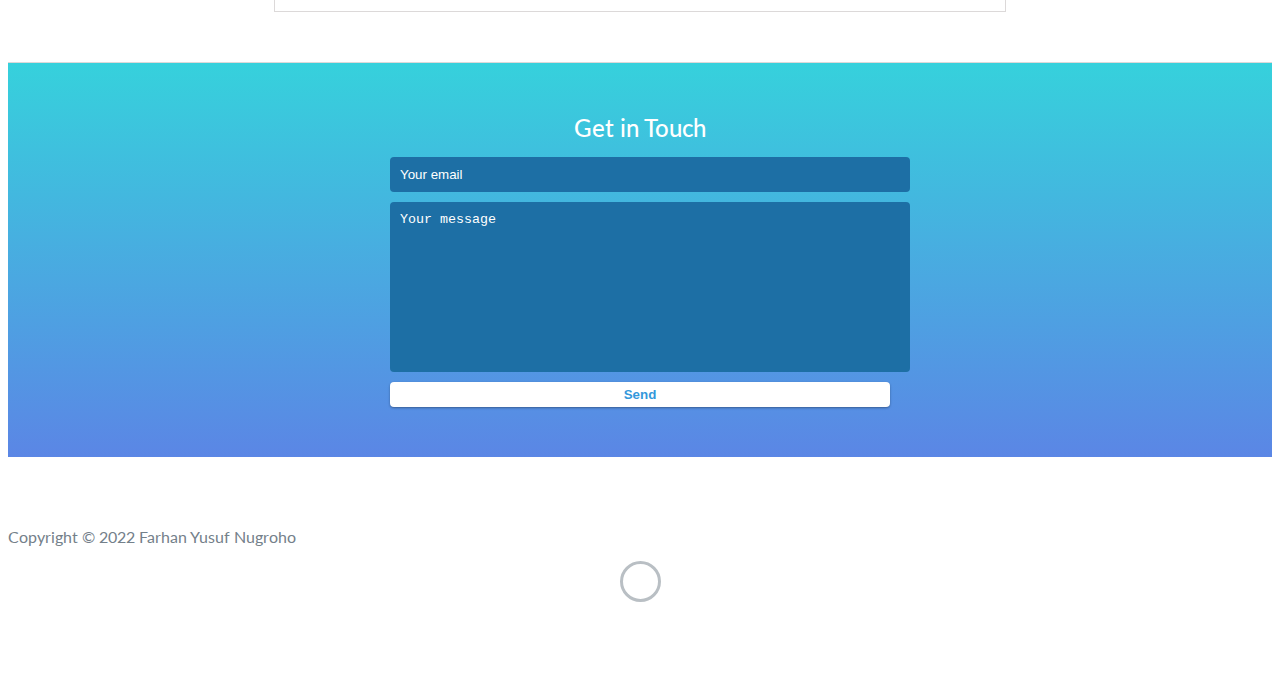
==== commit b36d66af: "I wish Stanford don't just embed sensitive PII on the cert file" ====
--- a/index.html
+++ b/index.html
@@ -285,6 +285,9 @@
         <h3>Certifications</h3>
         <ul>
             <li>
+                Foundations of Information Security by Stanford University
+            </li>
+            <li>
                 <a href="https://farhanyusufnugroho.com/certificates/dod/Cyber%20Awareness%20Challenge%20Certificate.pdf"
                     target="_blank">U.S. Department of Defense Cyber Awareness Challenge 2023</a>
             </li>
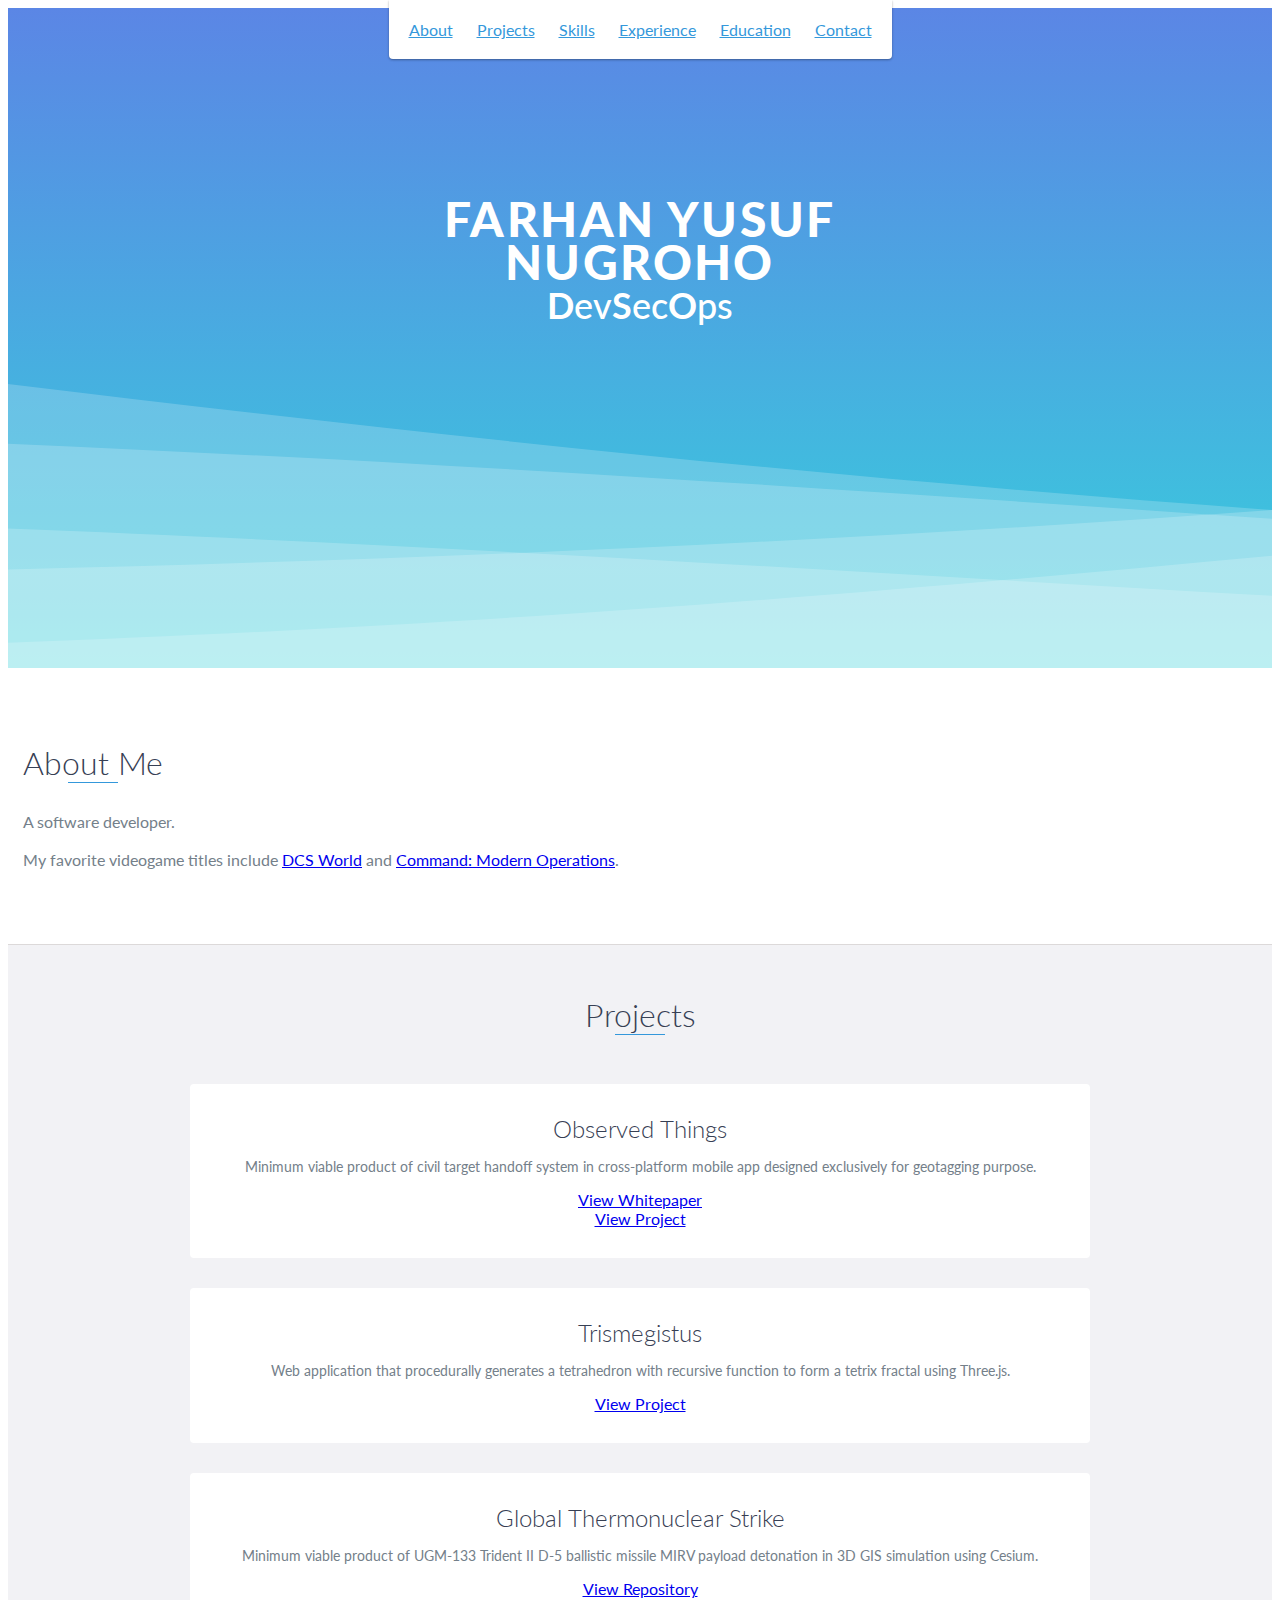
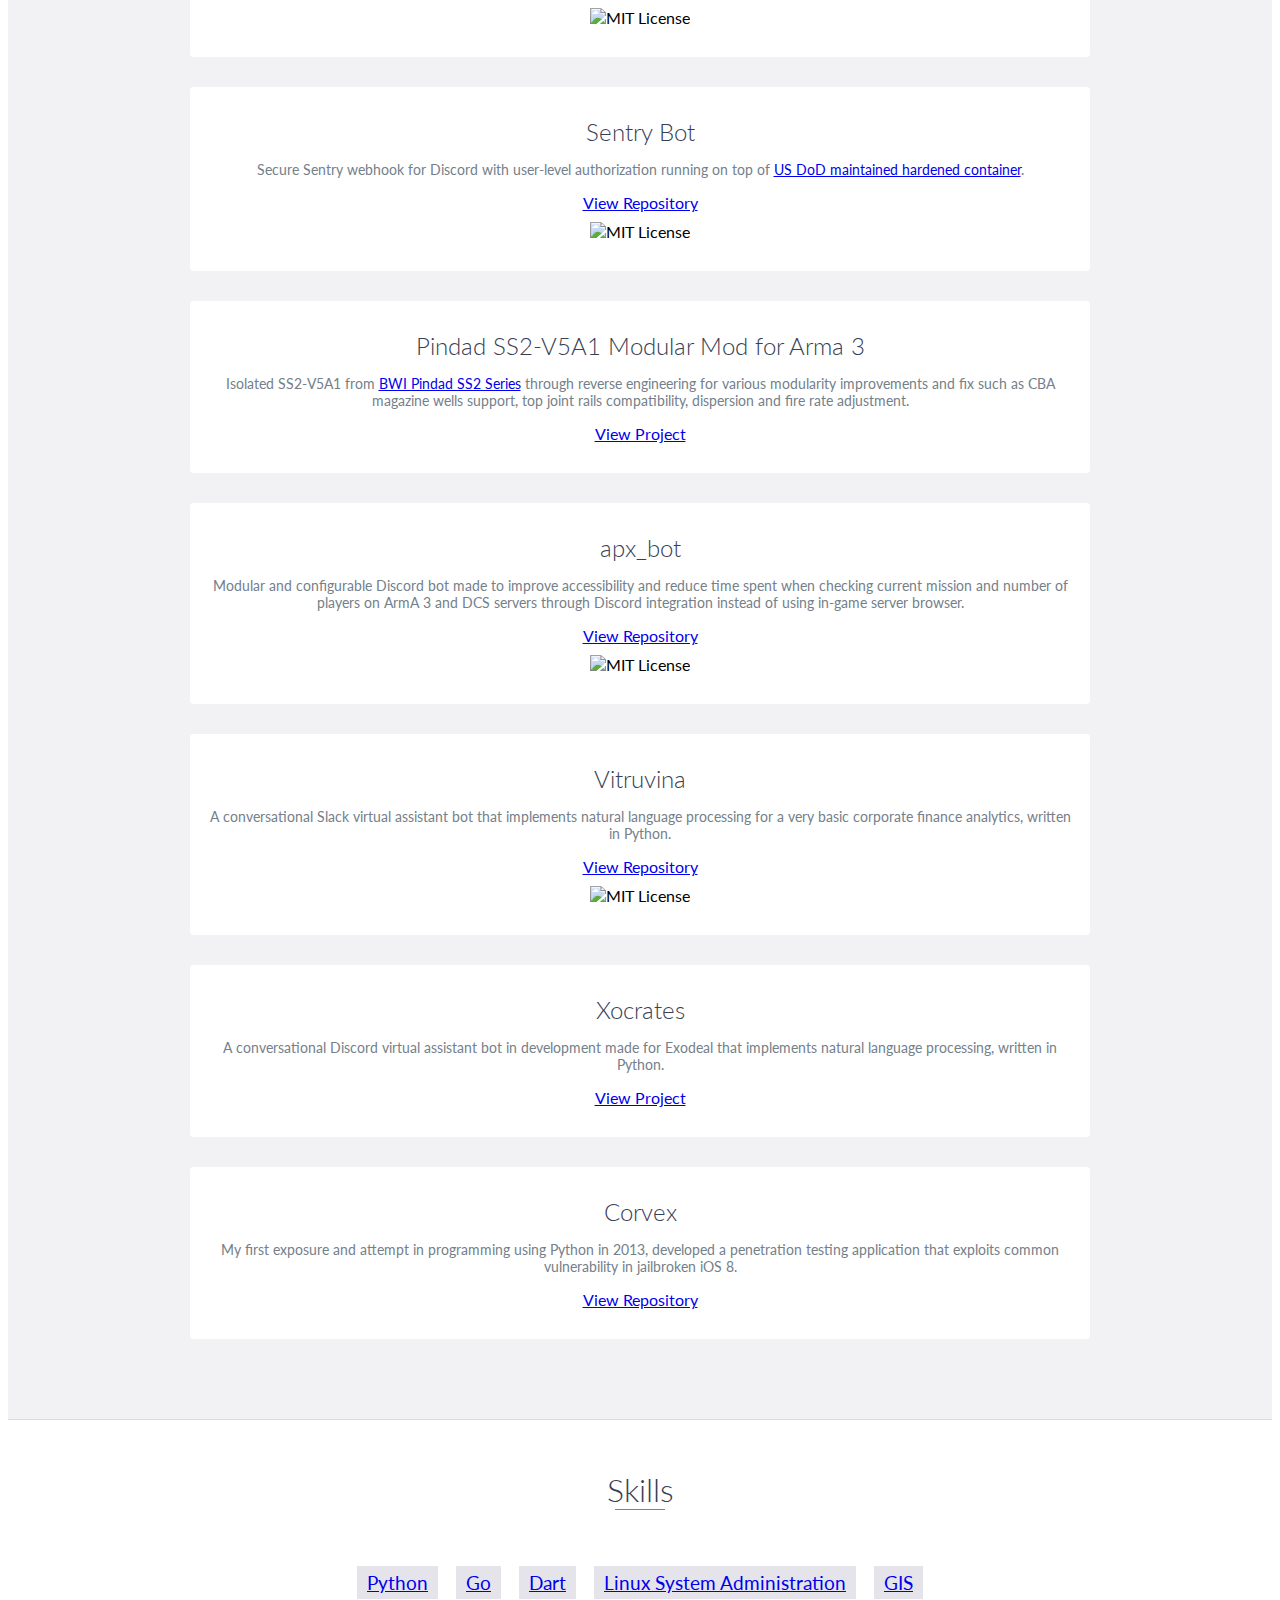
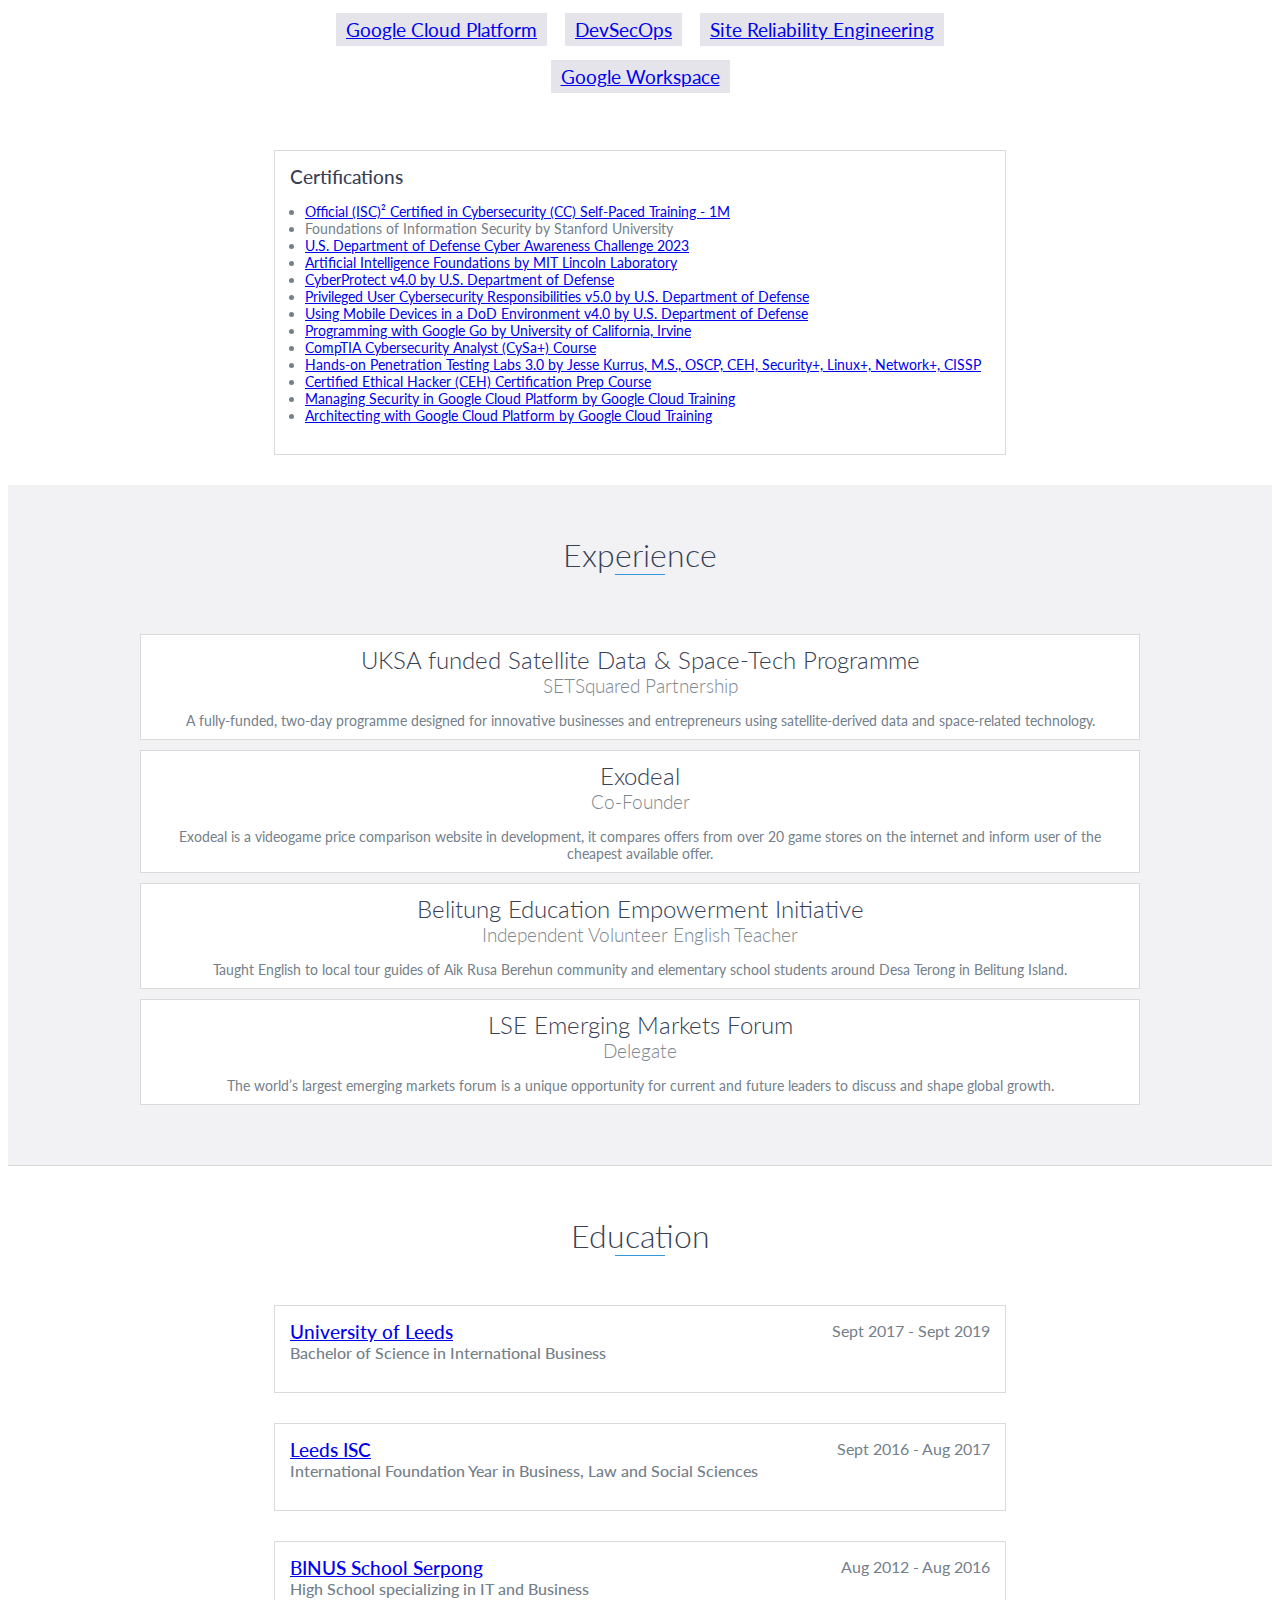
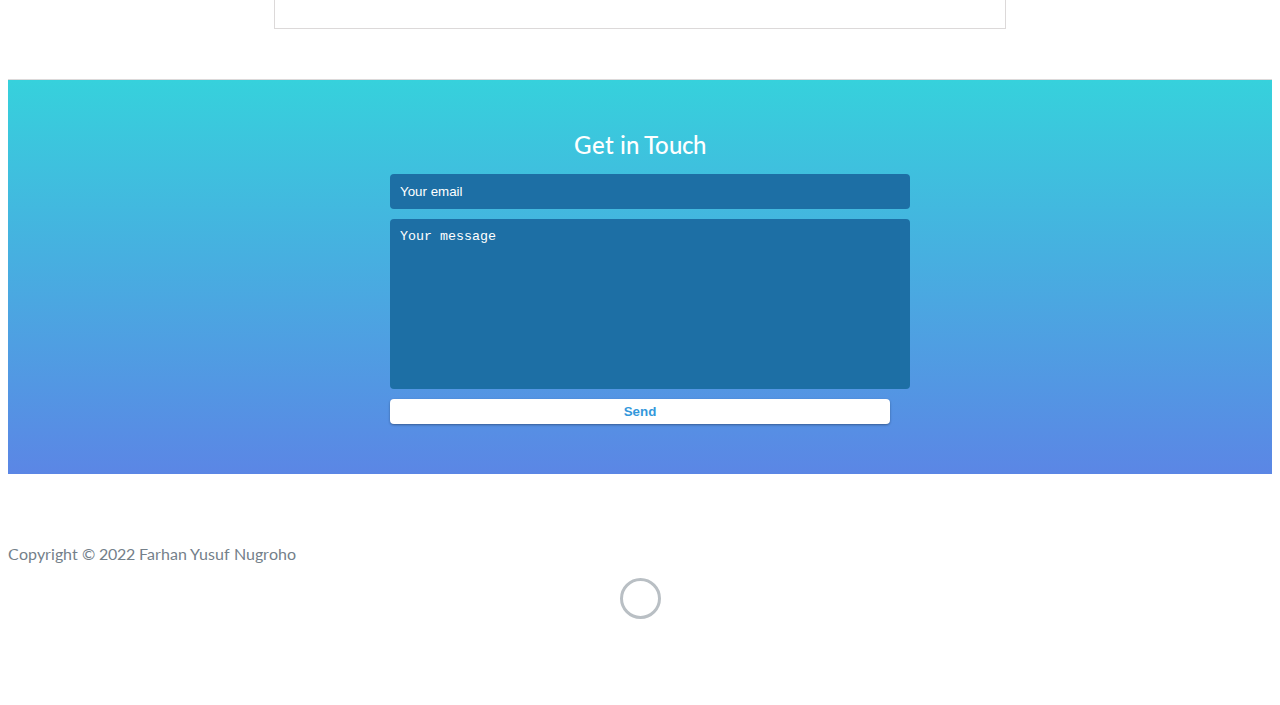
==== commit 2b2f5348: "Add ISC2 CC course cert" ====
--- a/index.html
+++ b/index.html
@@ -285,6 +285,10 @@
         <h3>Certifications</h3>
         <ul>
             <li>
+                <a href="https://farhanyusufnugroho.com/certificates/isc2/cc-course-certificate.pdf"
+                    target="_blank">Official (ISC)² Certified in Cybersecurity (CC) Self-Paced Training - 1M</a>
+            </li>
+            <li>
                 Foundations of Information Security by Stanford University
             </li>
             <li>
@@ -387,7 +391,7 @@
         <!-- End .education-block -->
 
         <div class="education-block">
-            <h3><a href="https://www.leedsisc.com/" target="_blank">Leeds International Study Centre</a></h3>
+            <h3><a href="https://www.leedsisc.com/" target="_blank">Leeds ISC</a></h3>
             <span class="education-date">Sept 2016 - Aug 2017</span>
             <h4>International Foundation Year in Business, Law and Social Sciences</h4>
         </div>
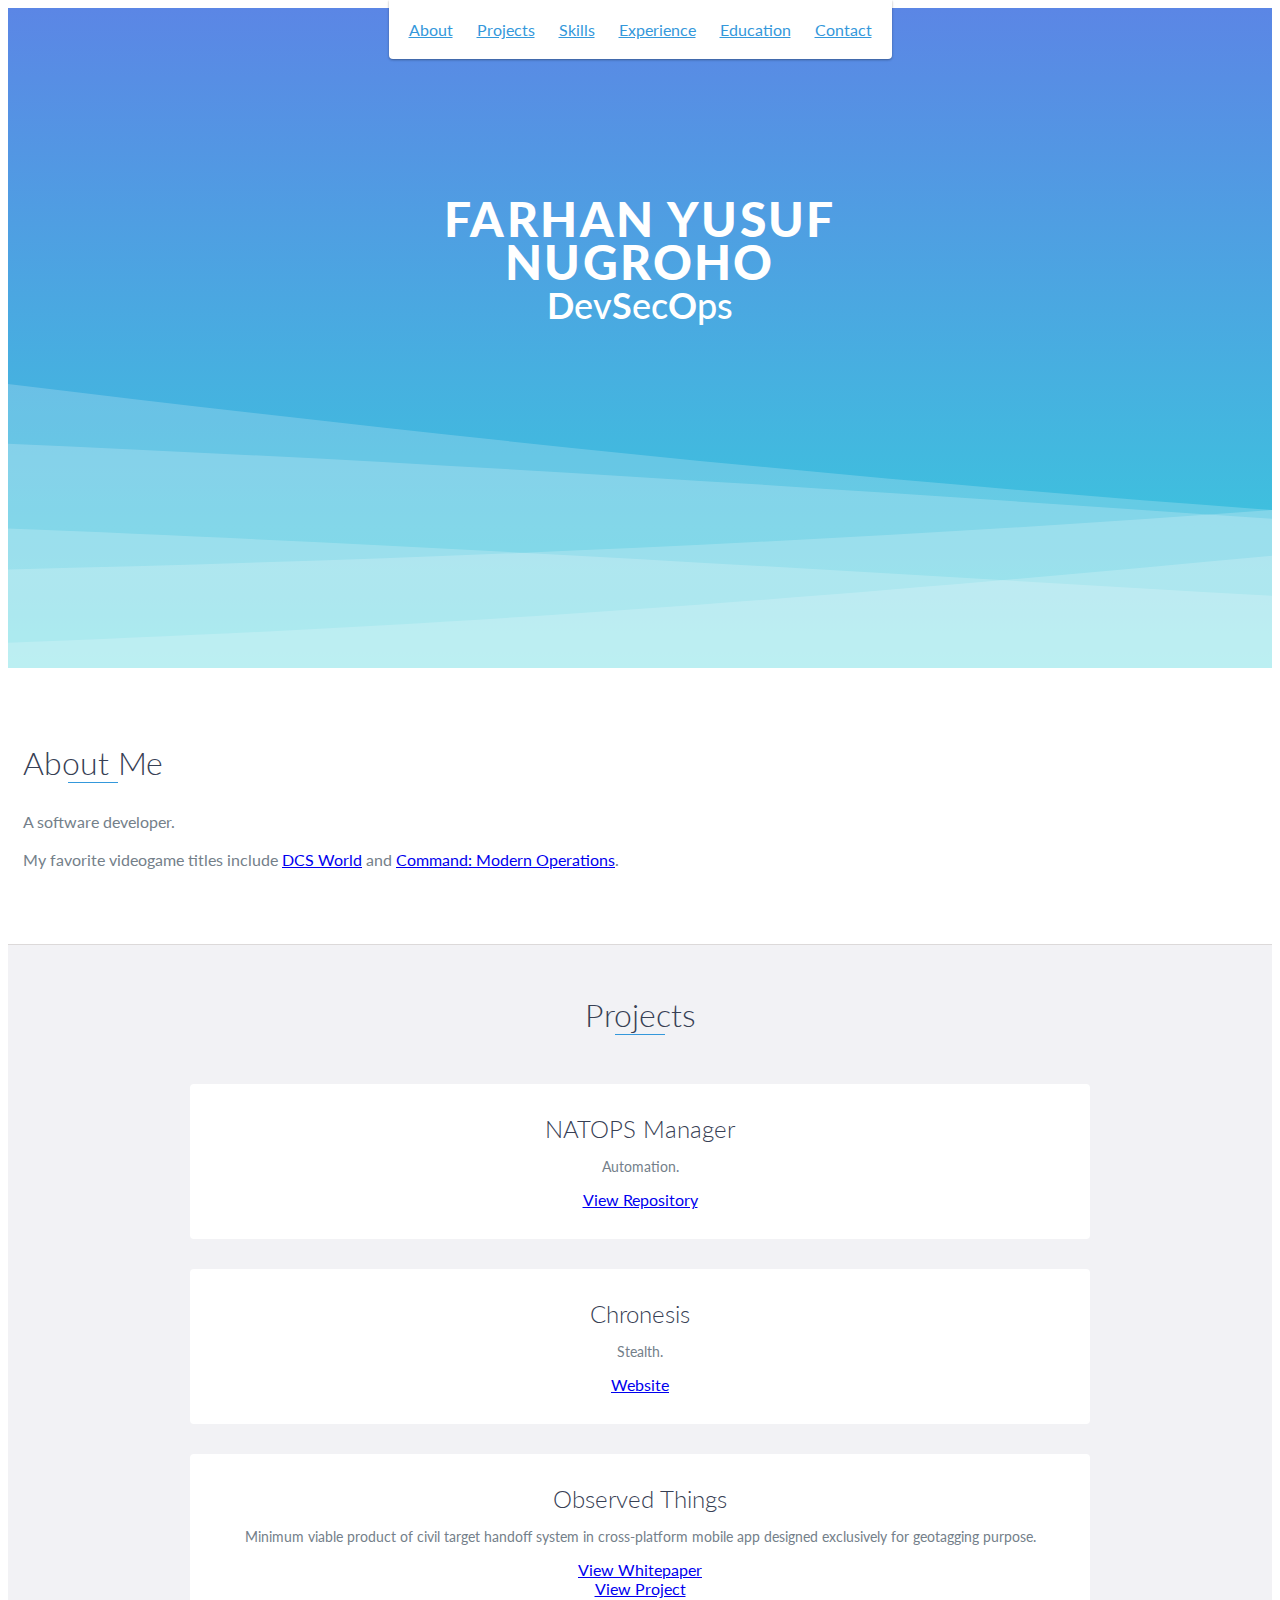
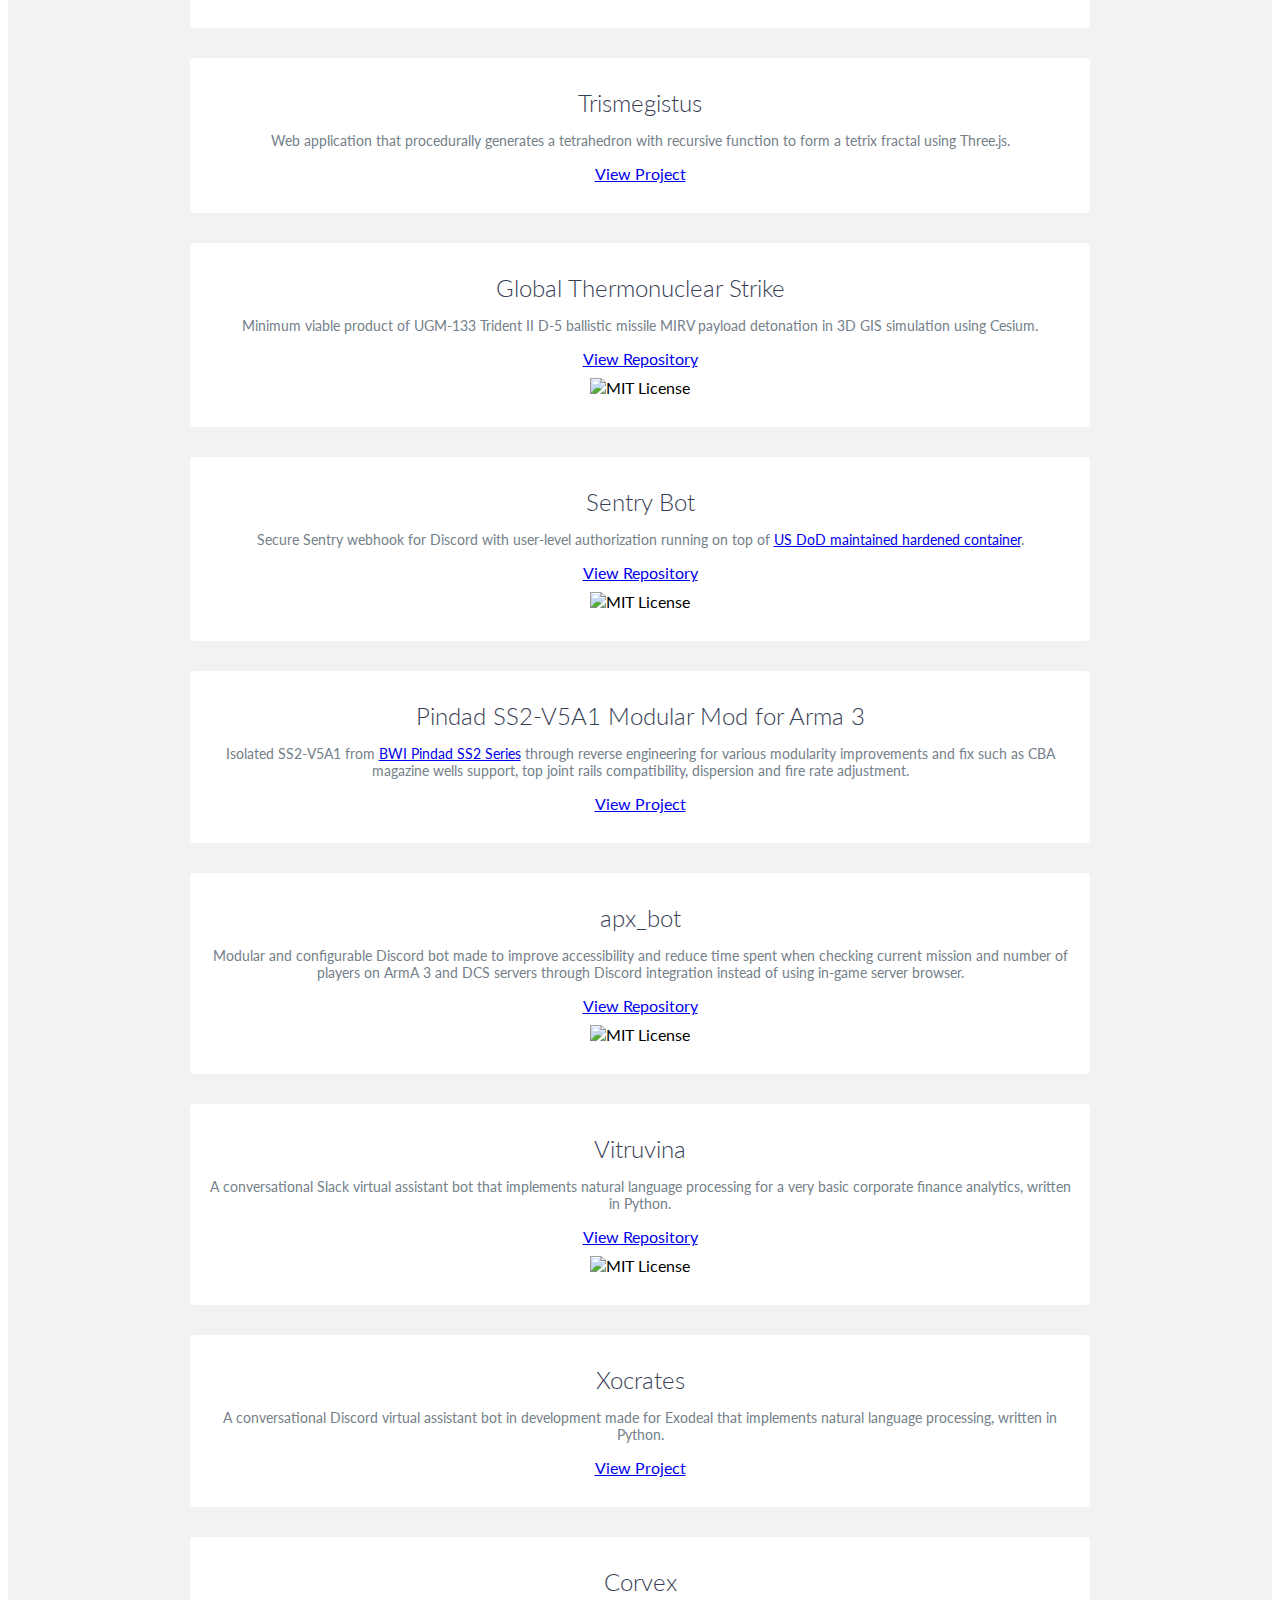
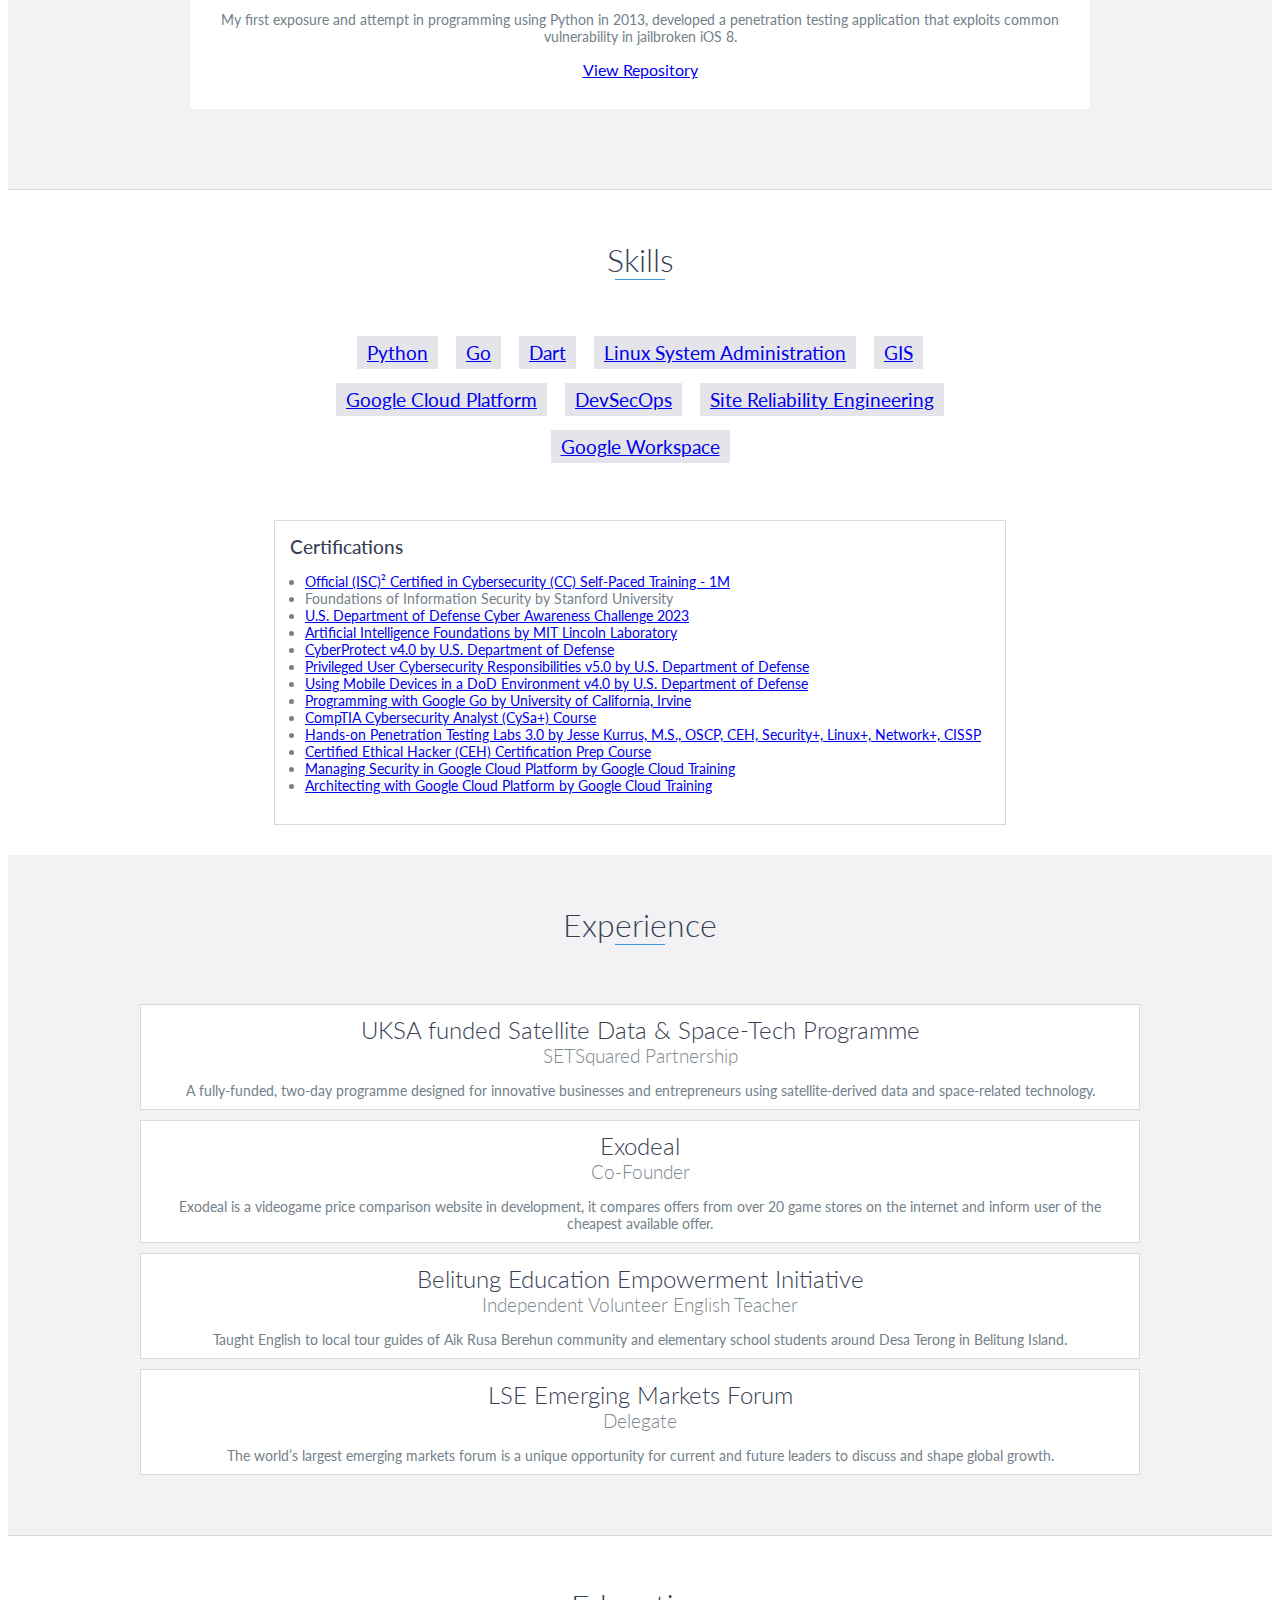
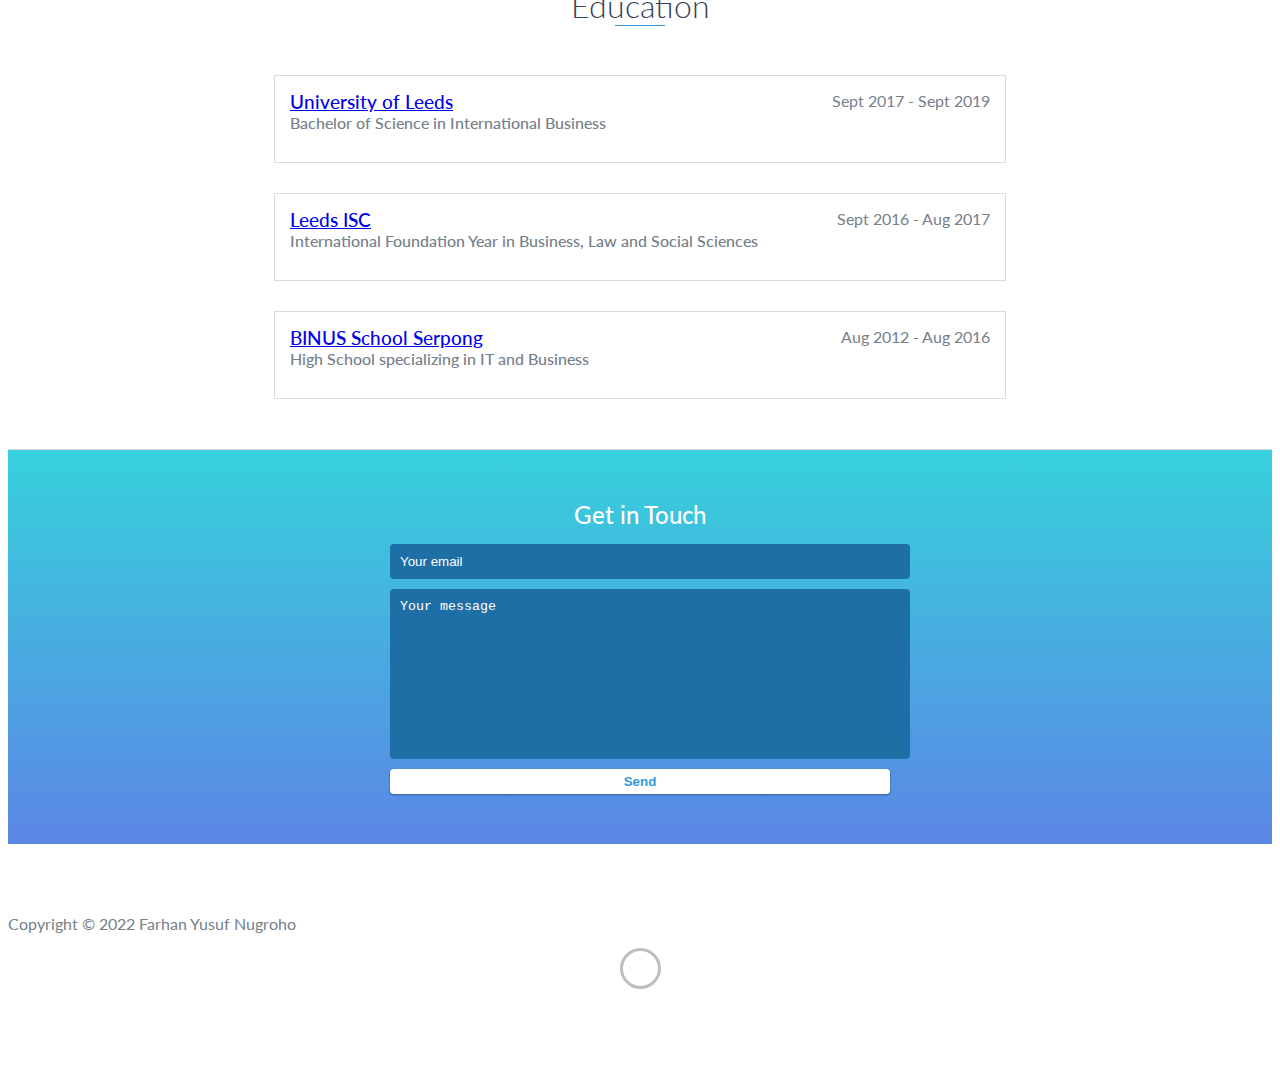
==== commit 1a2db07d: "Add Projects" ====
--- a/index.html
+++ b/index.html
@@ -105,6 +105,32 @@
             <div class="row">
                 <div class="project no-image">
                     <div class="project-info">
+                        <h3>NATOPS Manager</h3>
+                        <p>
+                            Automation.
+                        </p>
+                        <a href="https://github.com/farhannysf/natops-manager"
+                            target="_blank">View Repository</a><br>
+                    </div>
+                    <!-- End .project-info -->
+                </div>
+                <!-- End .project -->
+
+                <div class="project no-image">
+                    <div class="project-info">
+                        <h3>Chronesis</h3>
+                        <p>
+                            Stealth.
+                        </p>
+                        <a href="https://chronesis.dev"
+                            target="_blank">Website</a><br>
+                    </div>
+                    <!-- End .project-info -->
+                </div>
+                <!-- End .project -->
+                 
+                <div class="project no-image">
+                    <div class="project-info">
                         <h3>Observed Things</h3>
                         <p>
                             Minimum viable product of civil target handoff system in cross-platform mobile app designed
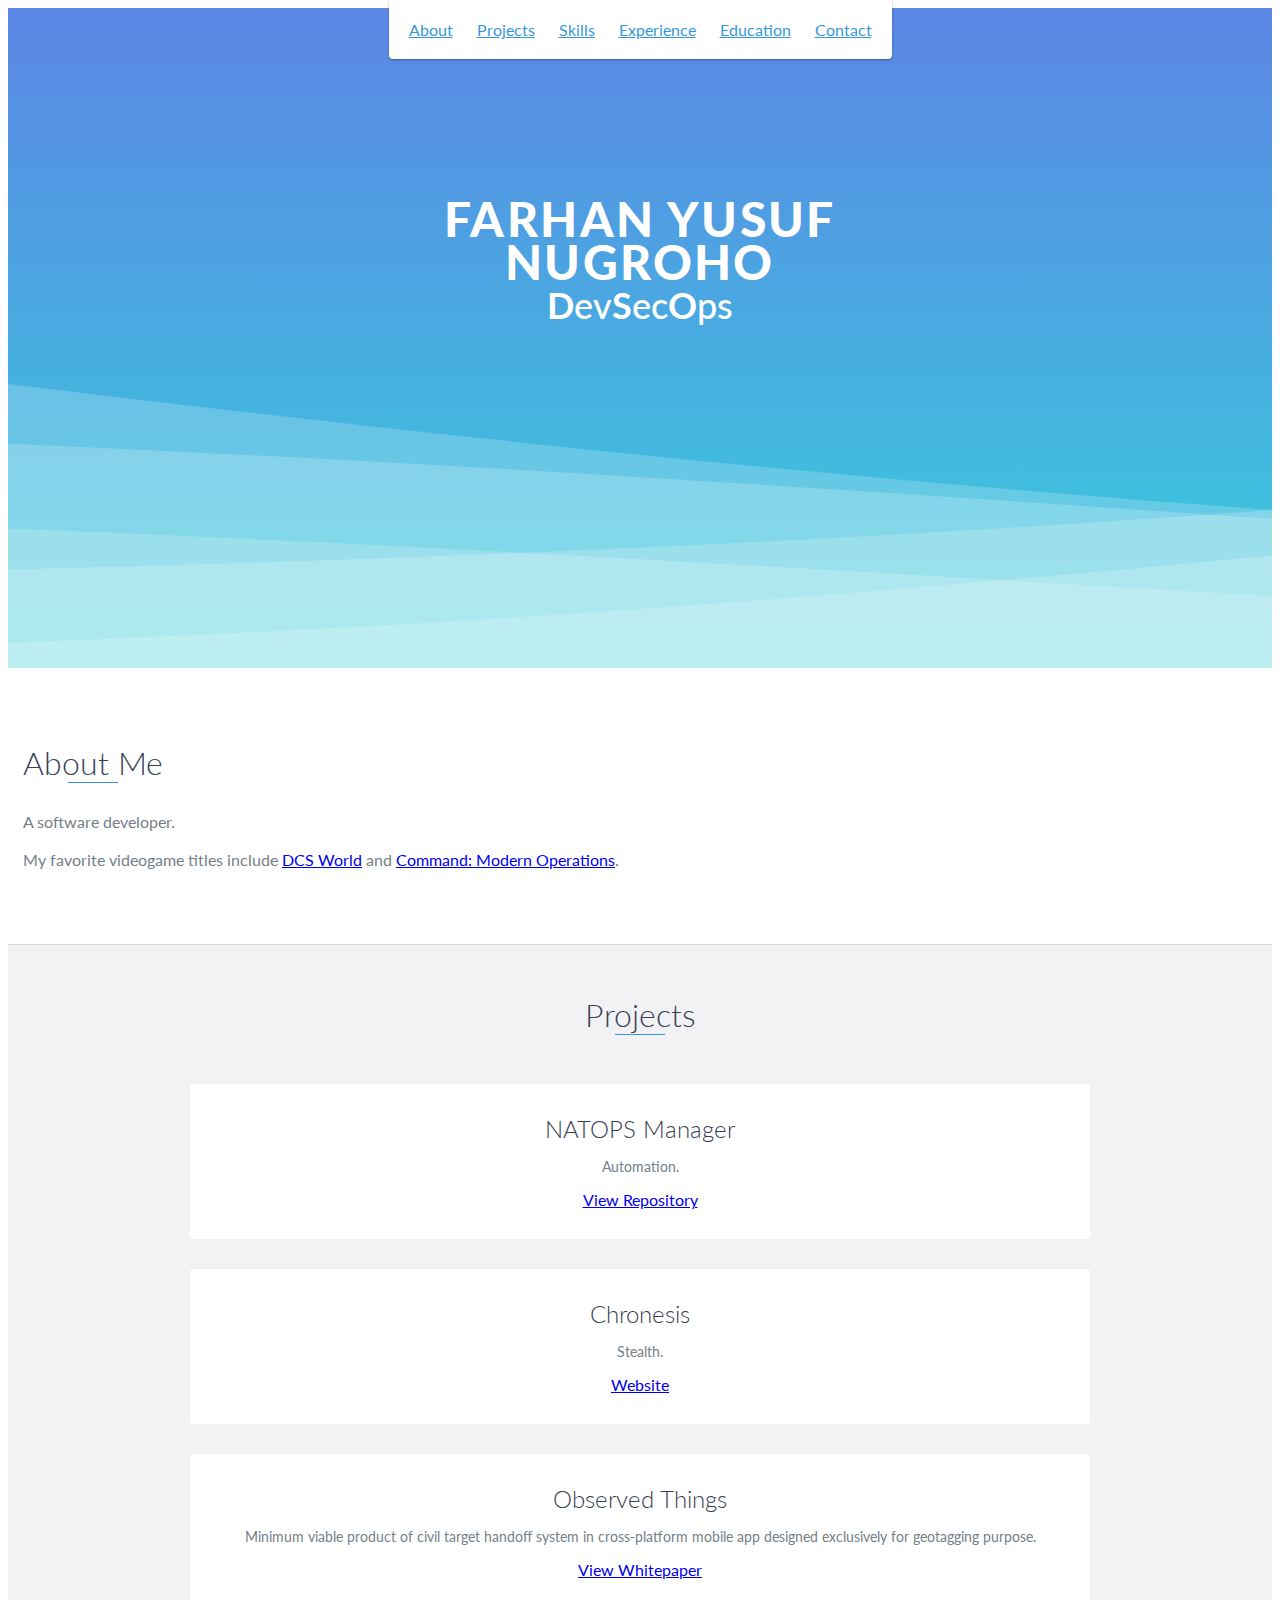
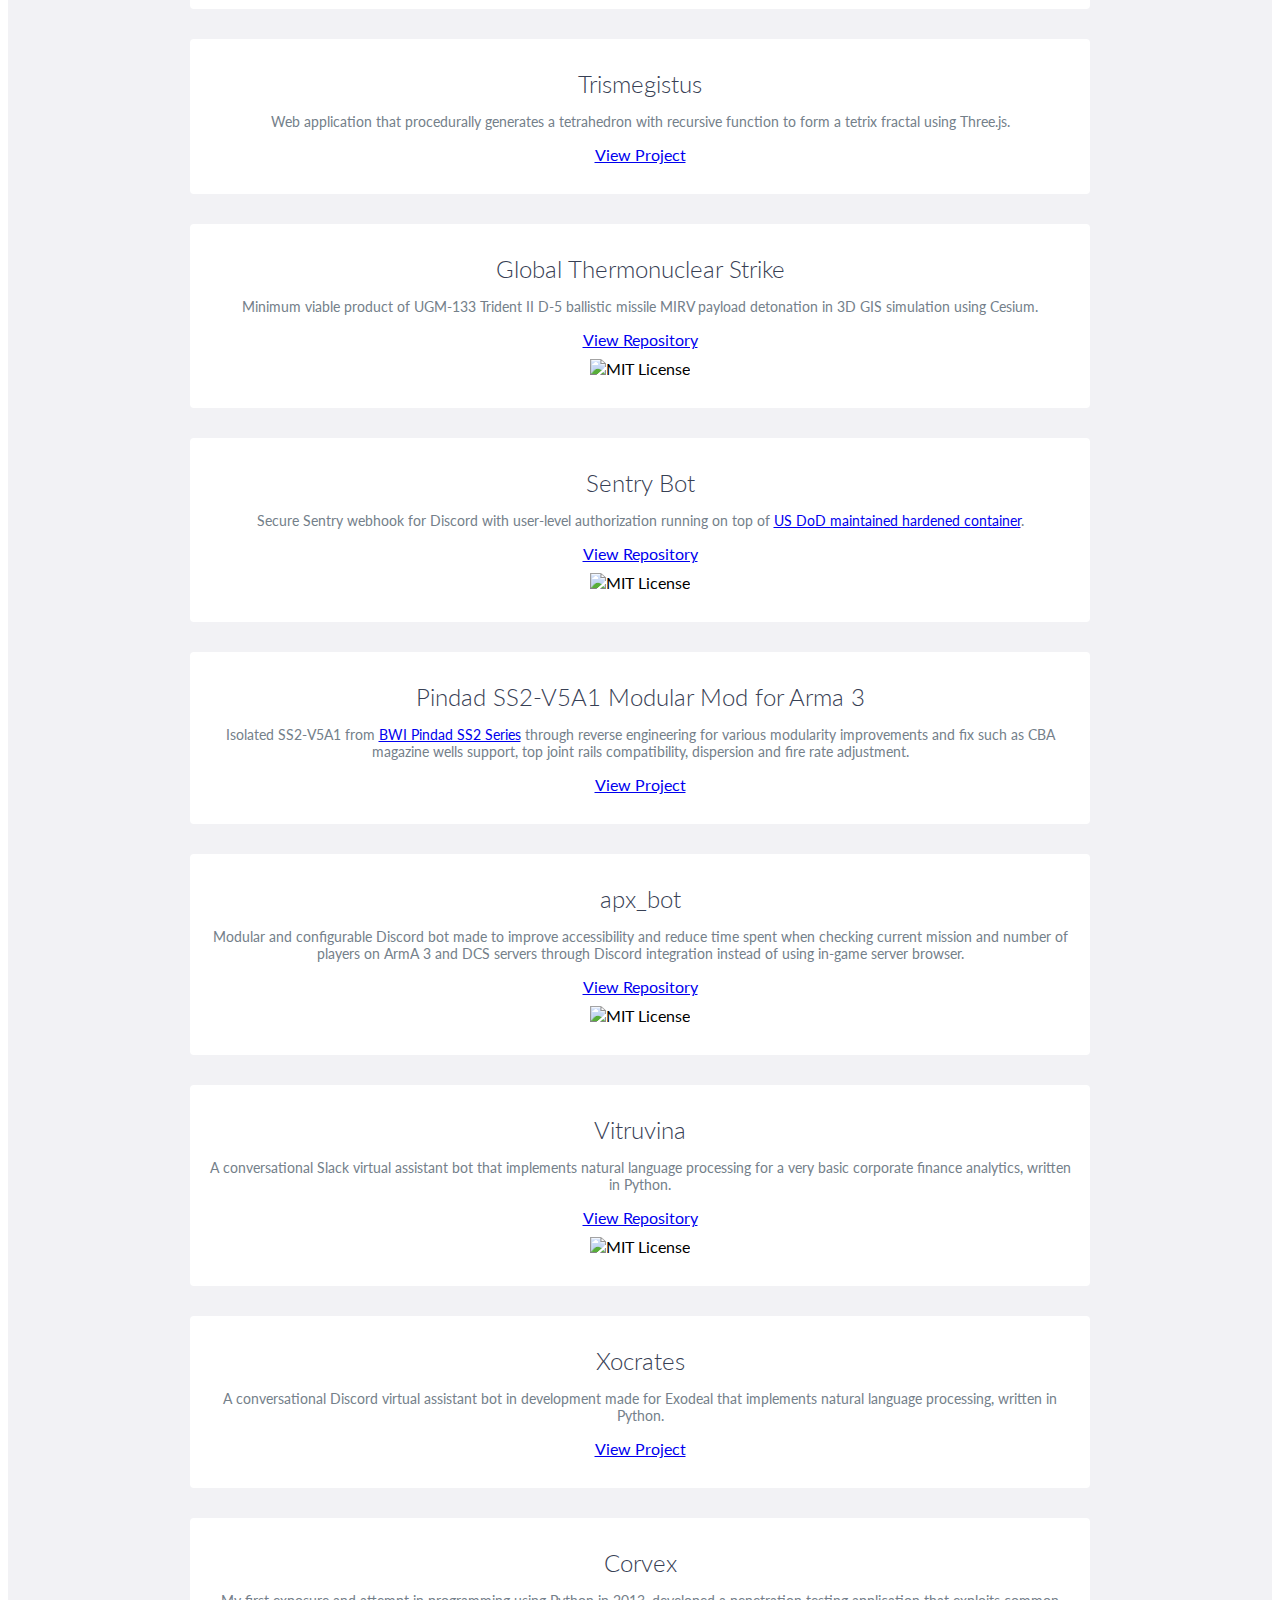
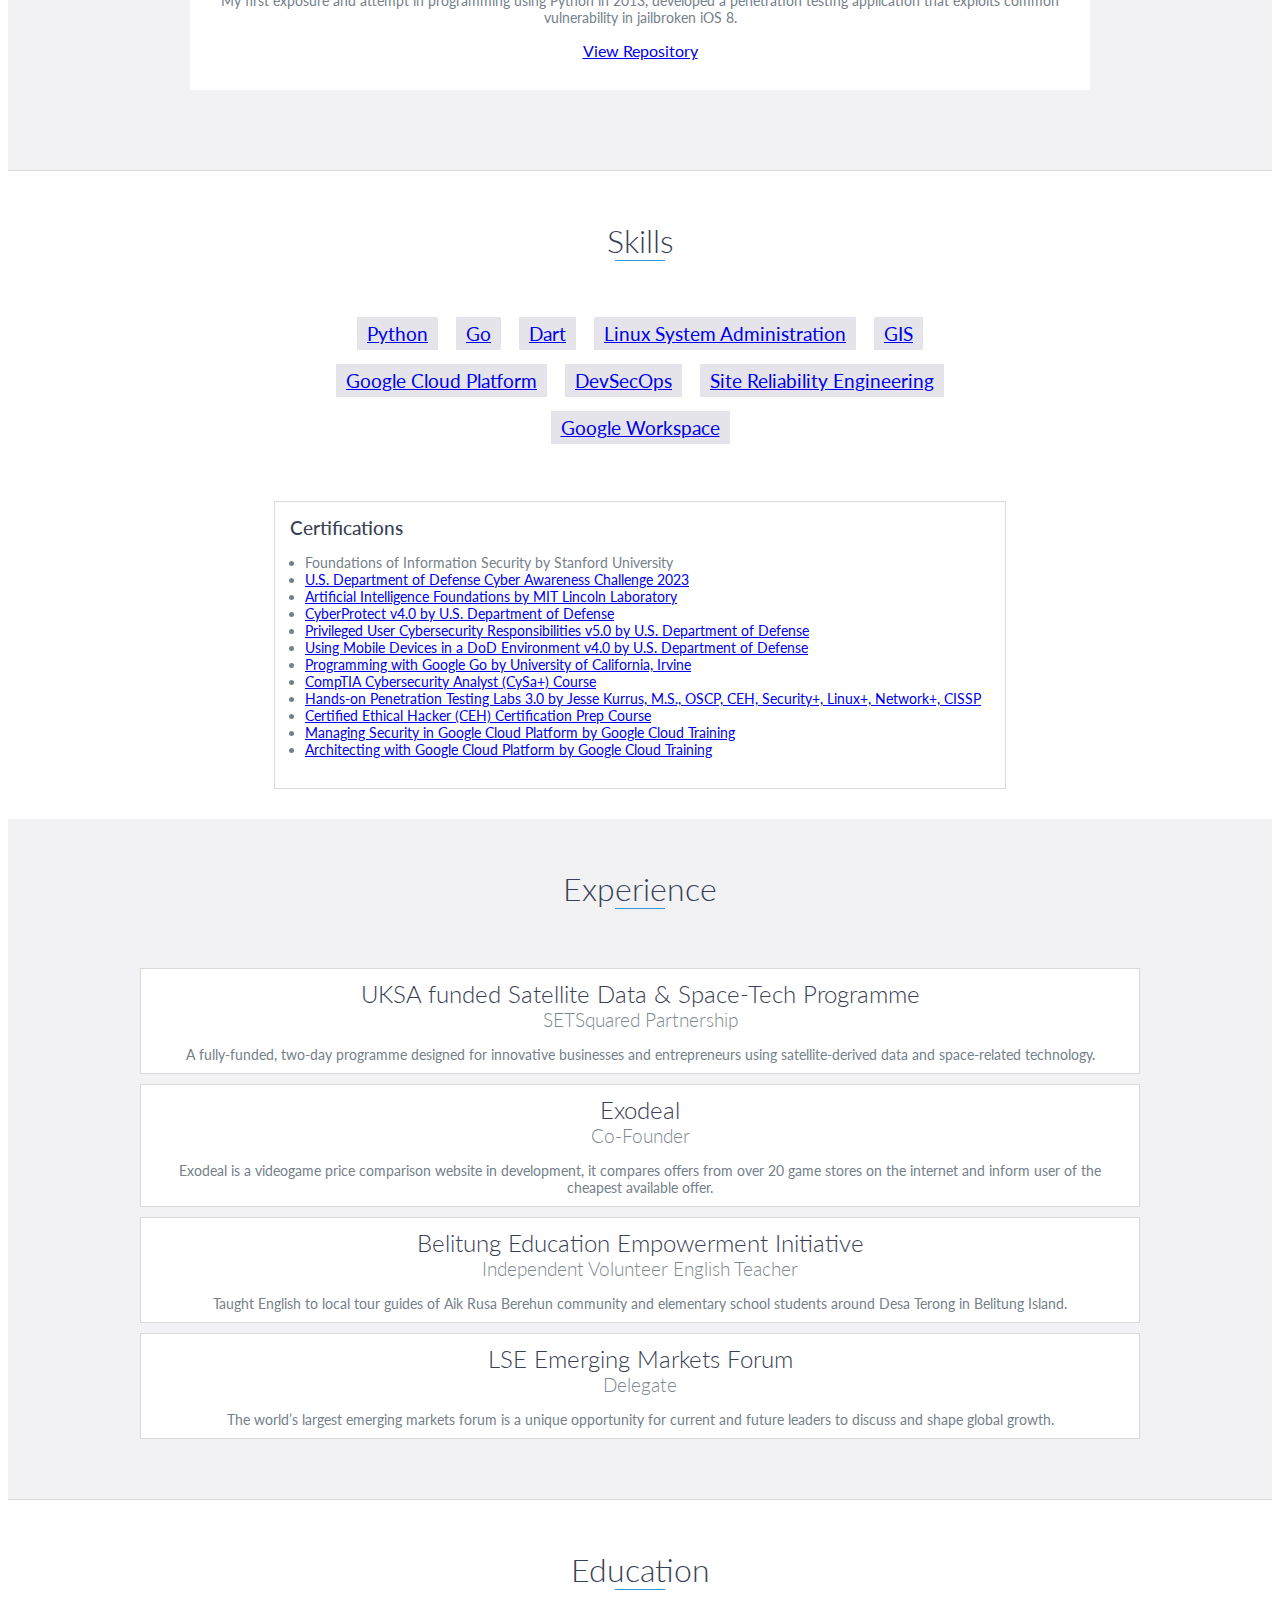
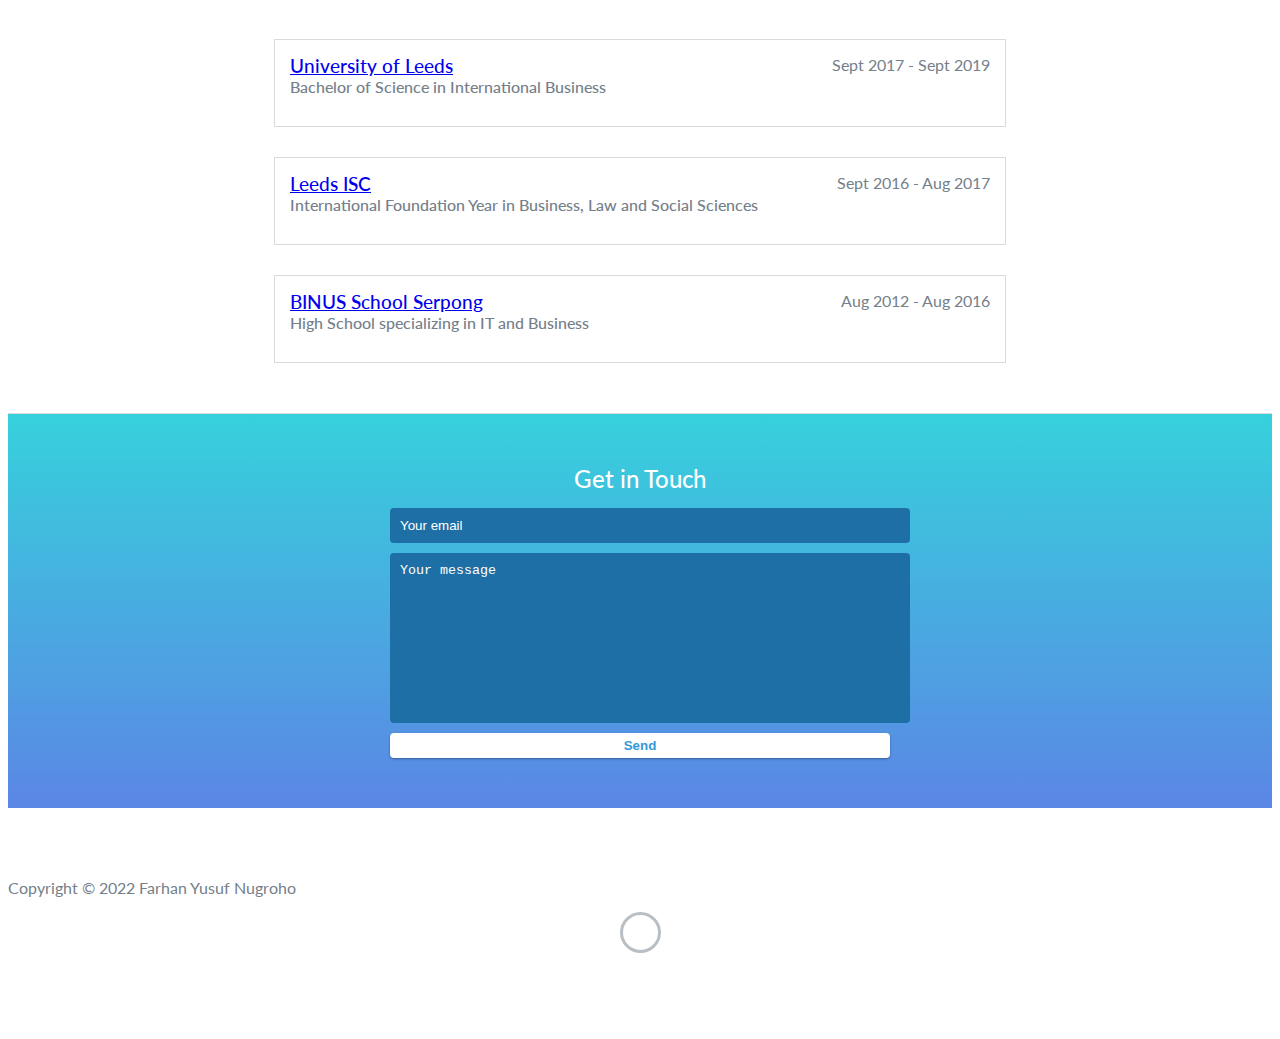
==== commit 88eb9977: "Remove obsolete attributes" ====
--- a/index.html
+++ b/index.html
@@ -138,8 +138,6 @@
                         </p>
                         <a href="https://farhanyusufnugroho.com/observed-things/observed-things-mvp-whitepaper-14022022.pdf"
                             target="_blank">View Whitepaper</a><br>
-                        <a href="https://play.google.com/store/apps/details?id=com.fynugroho.observed_things"
-                            target="_blank">View Project</a>
                     </div>
                     <!-- End .project-info -->
                 </div>
@@ -310,10 +308,6 @@
     <div class="optional-section-block">
         <h3>Certifications</h3>
         <ul>
-            <li>
-                <a href="https://farhanyusufnugroho.com/certificates/isc2/cc-course-certificate.pdf"
-                    target="_blank">Official (ISC)² Certified in Cybersecurity (CC) Self-Paced Training - 1M</a>
-            </li>
             <li>
                 Foundations of Information Security by Stanford University
             </li>
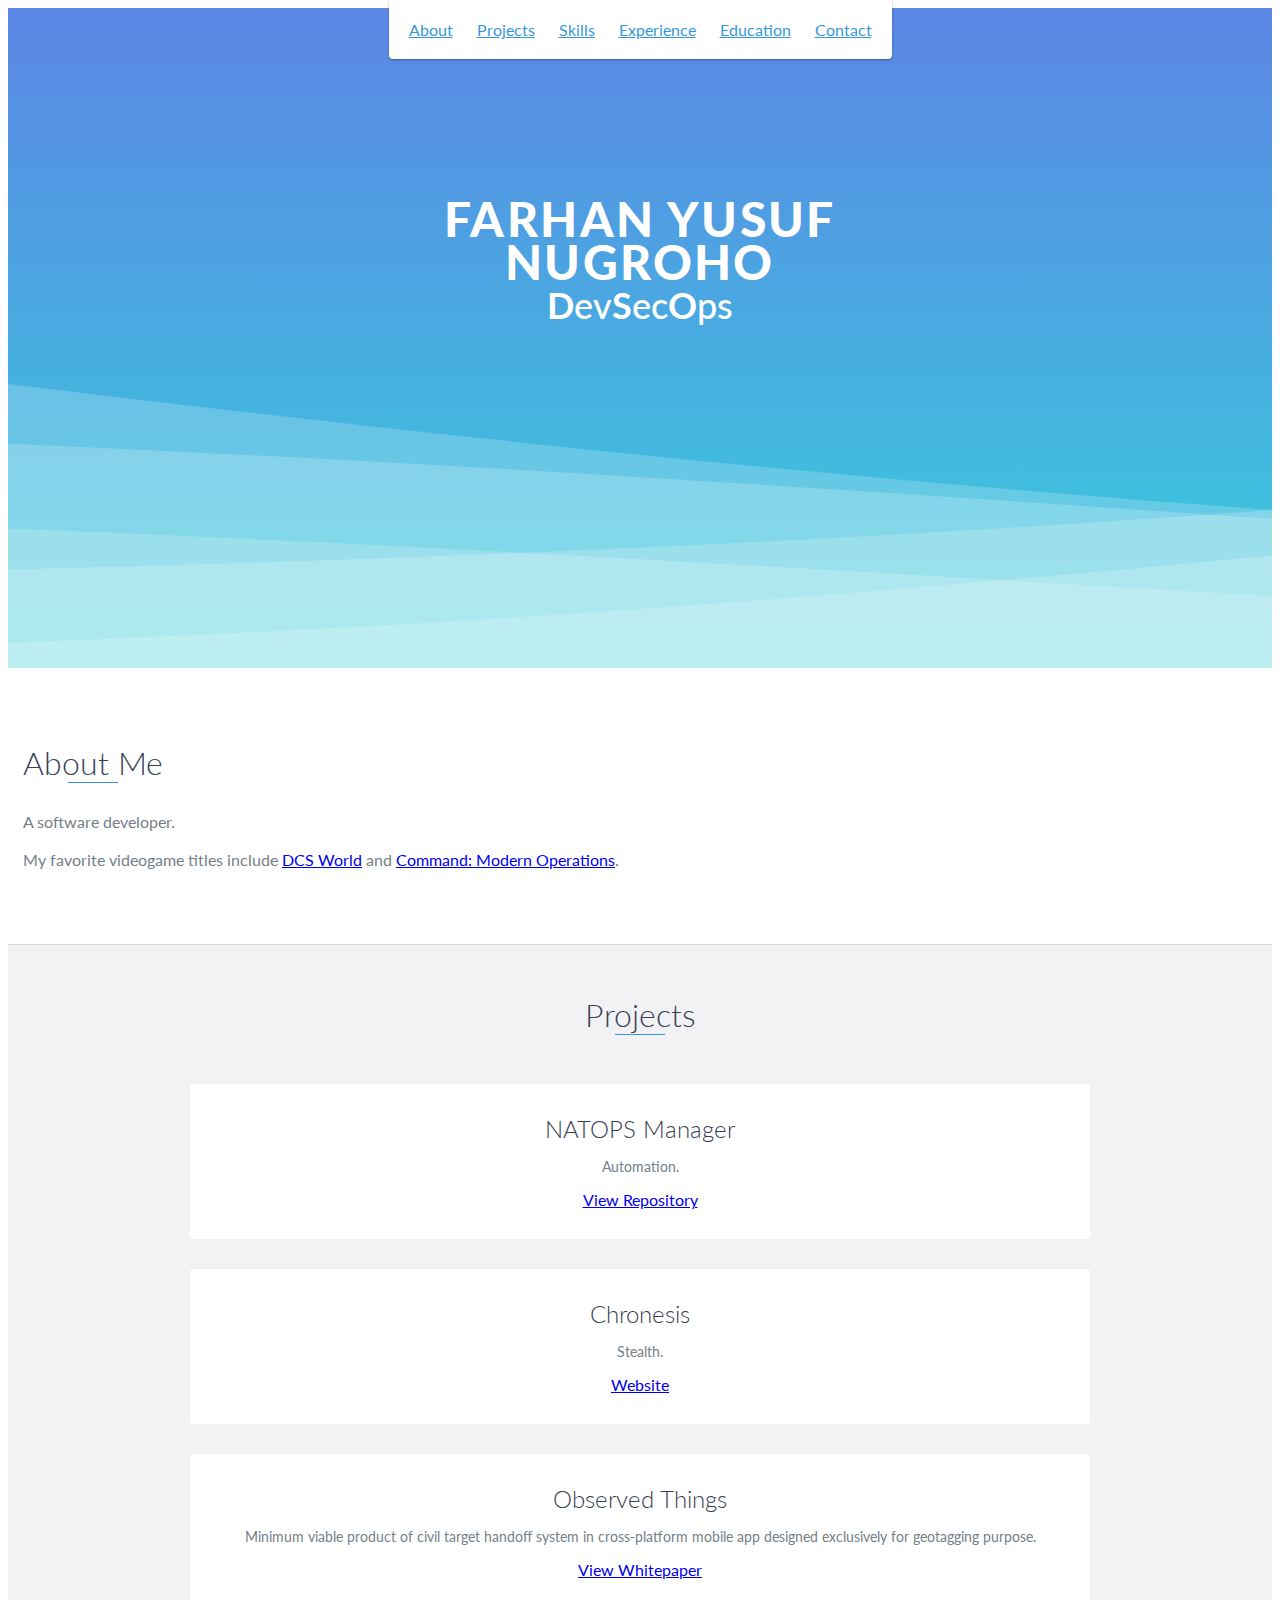
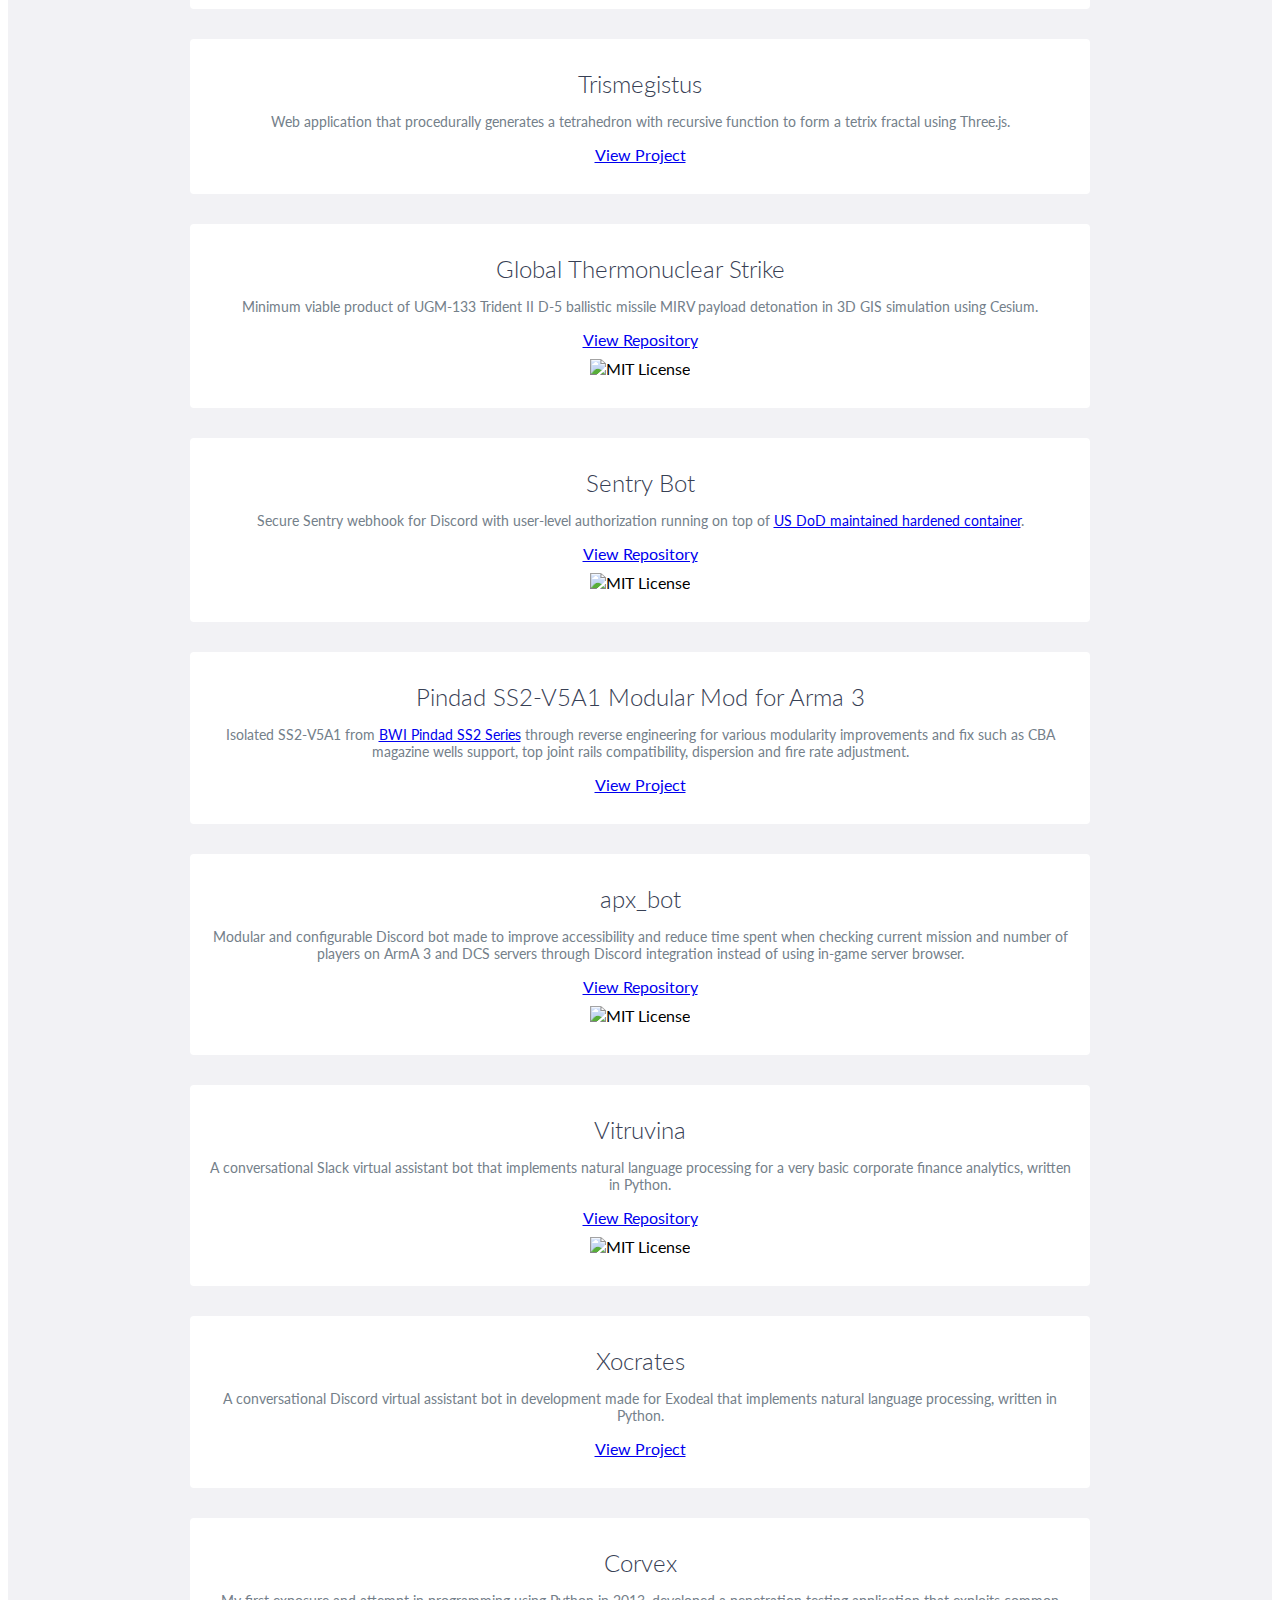
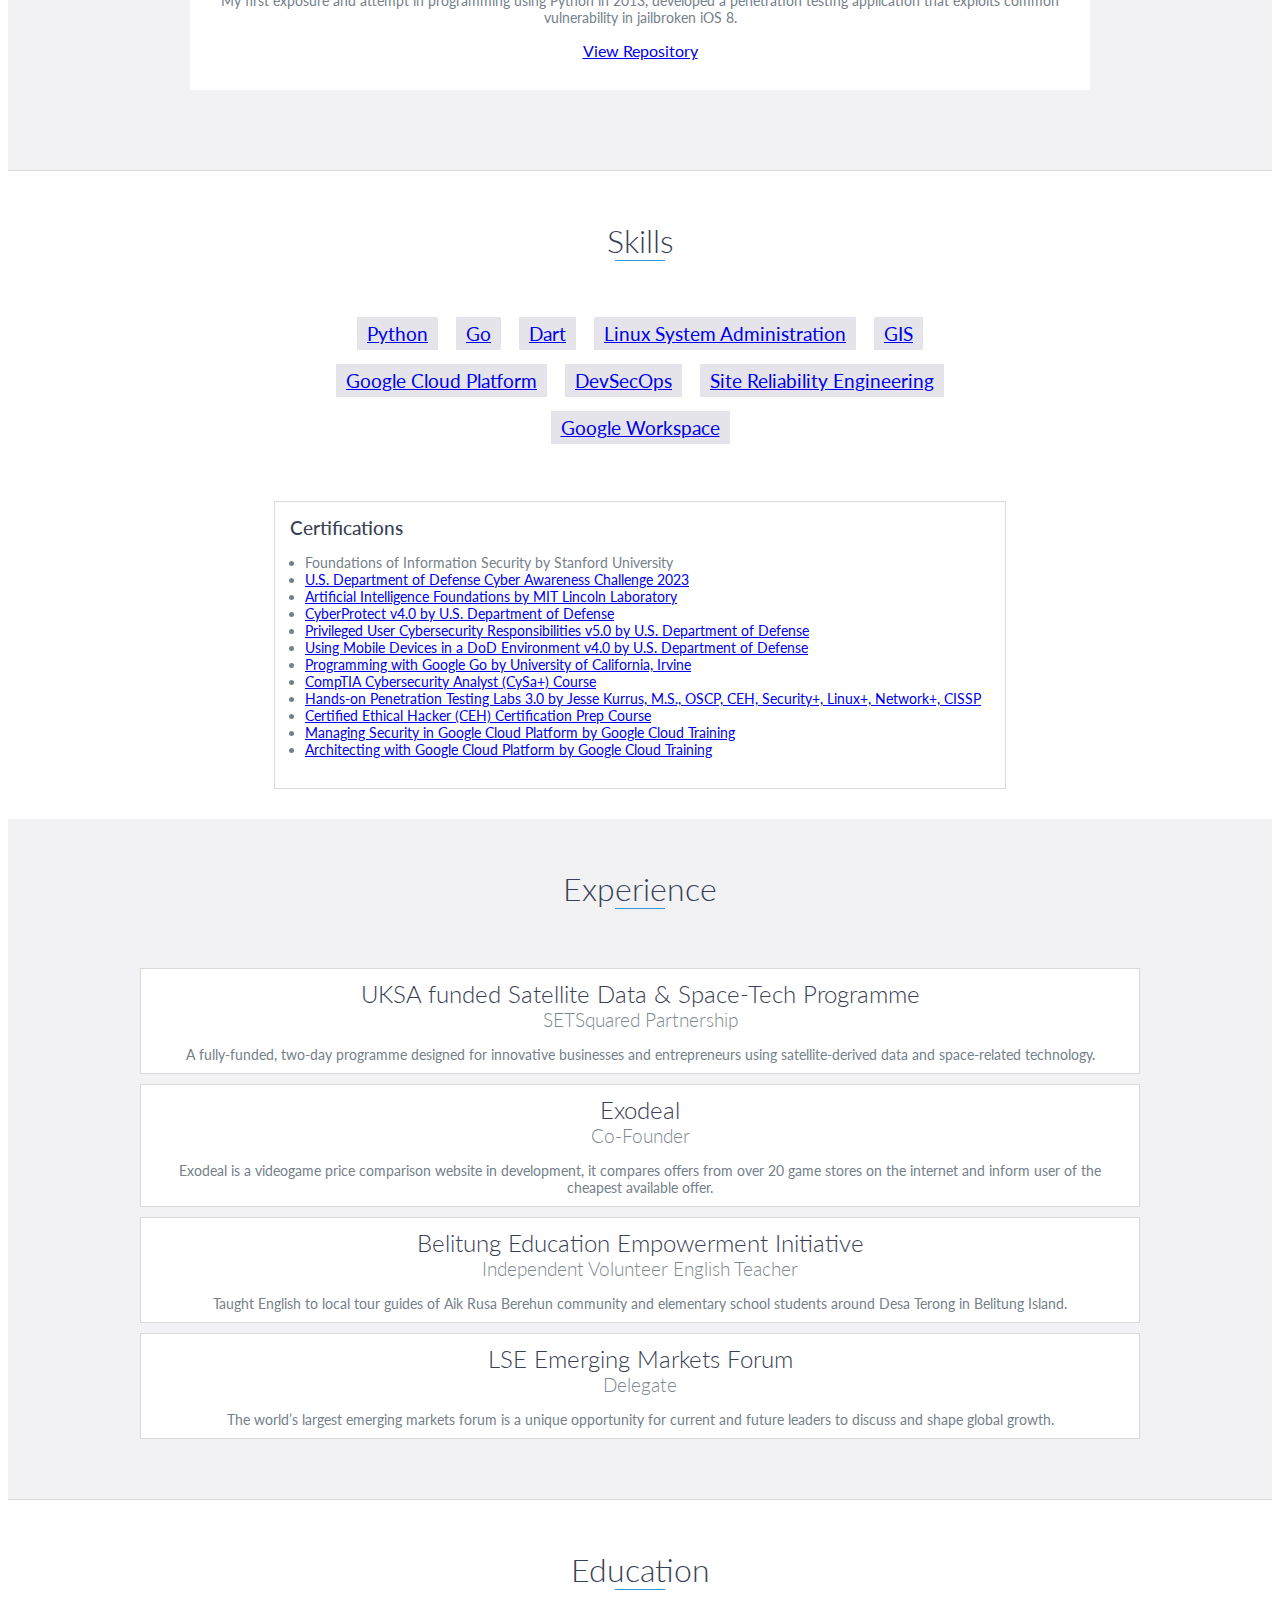
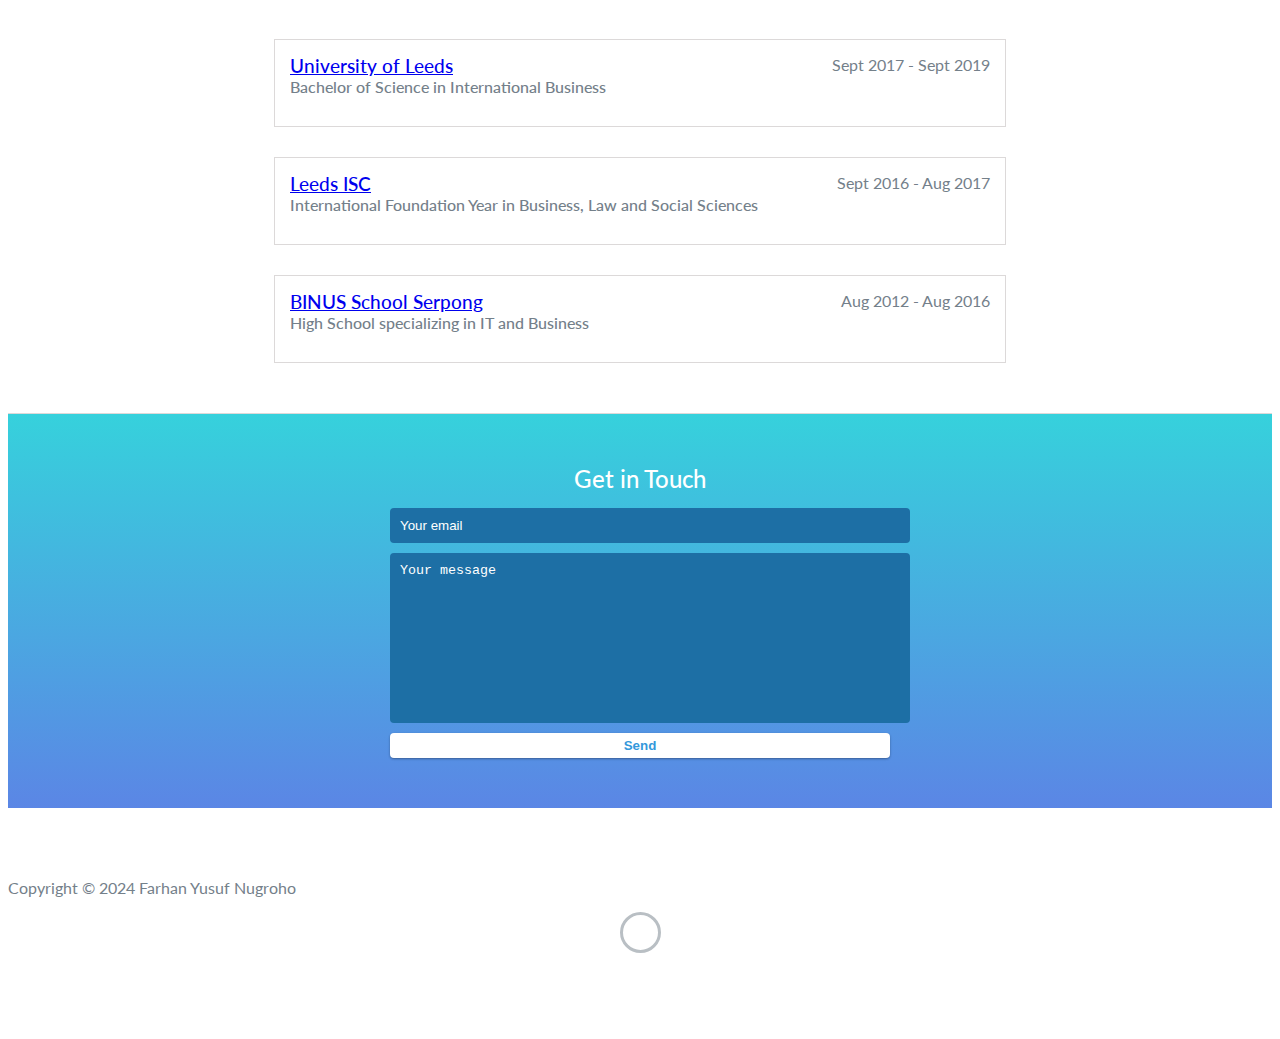
==== commit 23b7d401: "Update Year" ====
--- a/index.html
+++ b/index.html
@@ -447,7 +447,7 @@
             <div class="row">
                 <div class="col-sm-5 copyright">
                     <p>
-                        Copyright &copy; 2022 Farhan Yusuf Nugroho
+                        Copyright &copy; 2024 Farhan Yusuf Nugroho
                     </p>
                 </div>
                 <div class="col-sm-2 top">
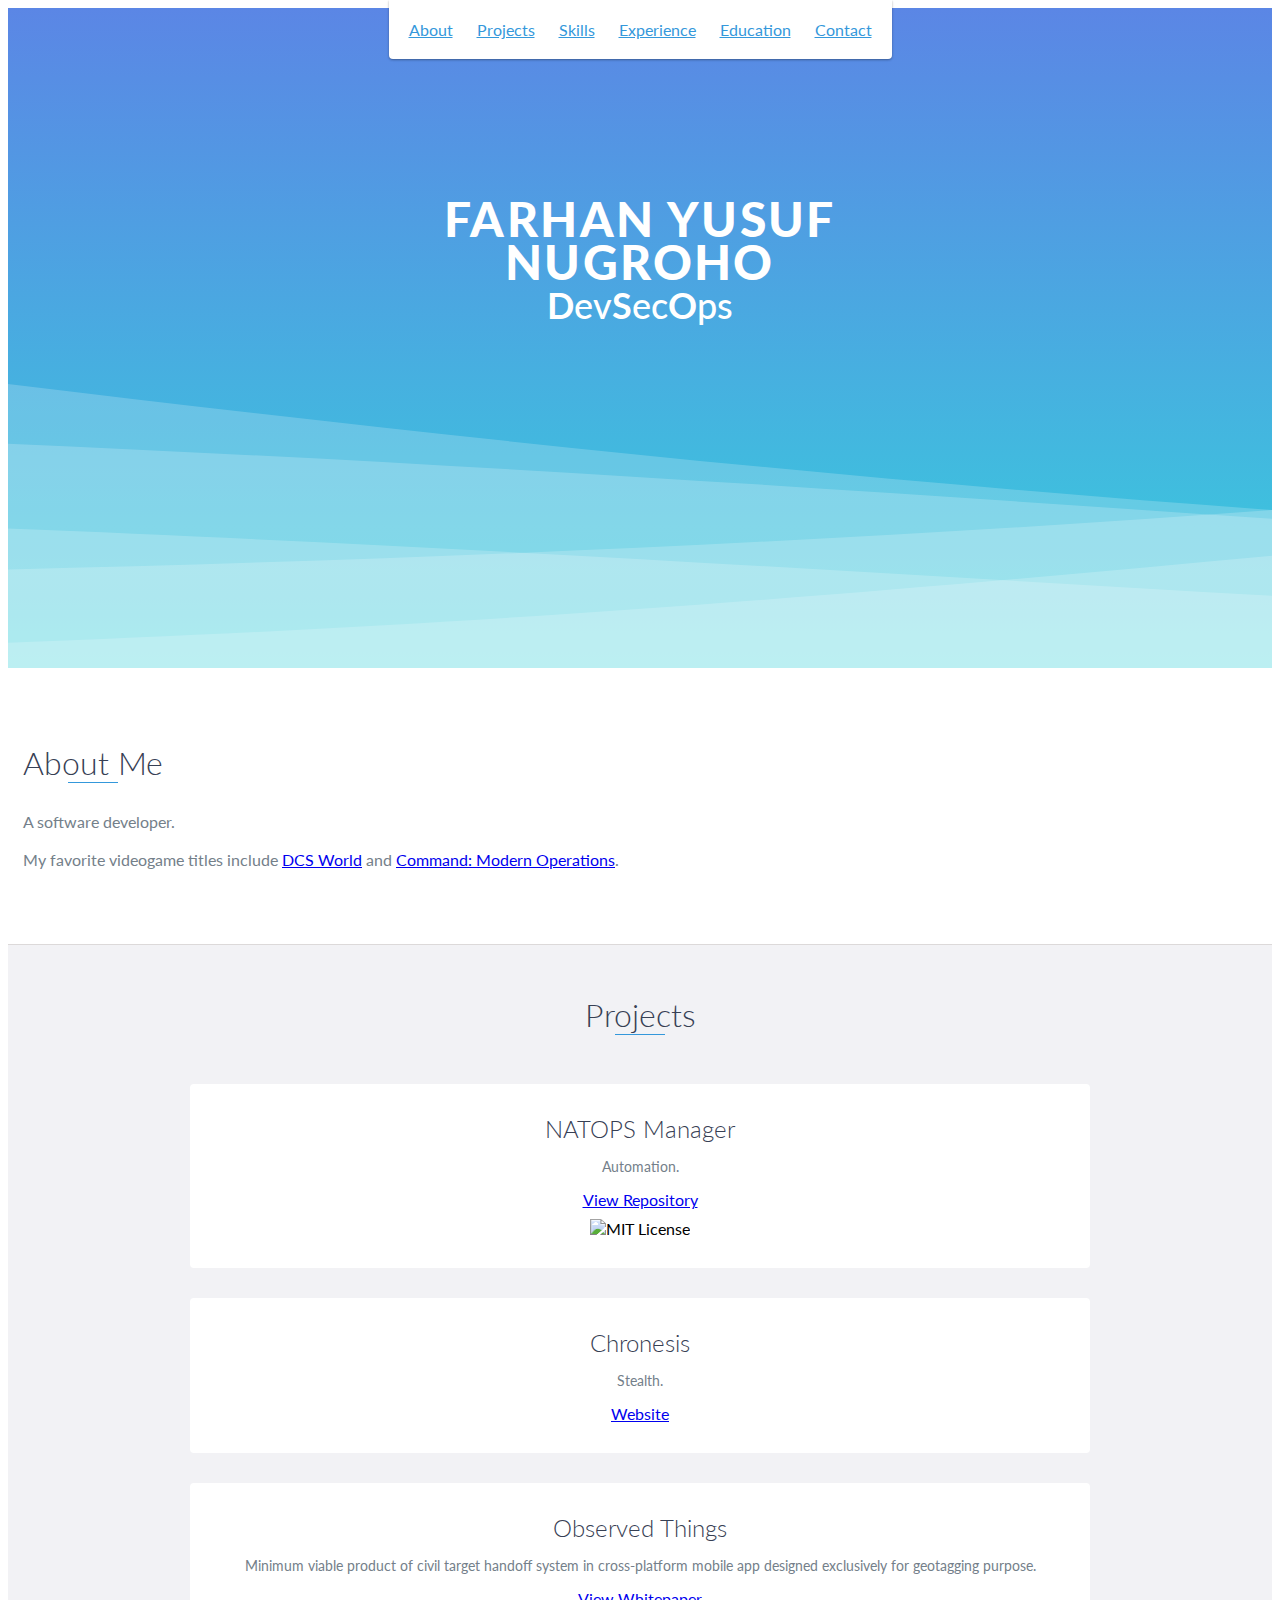
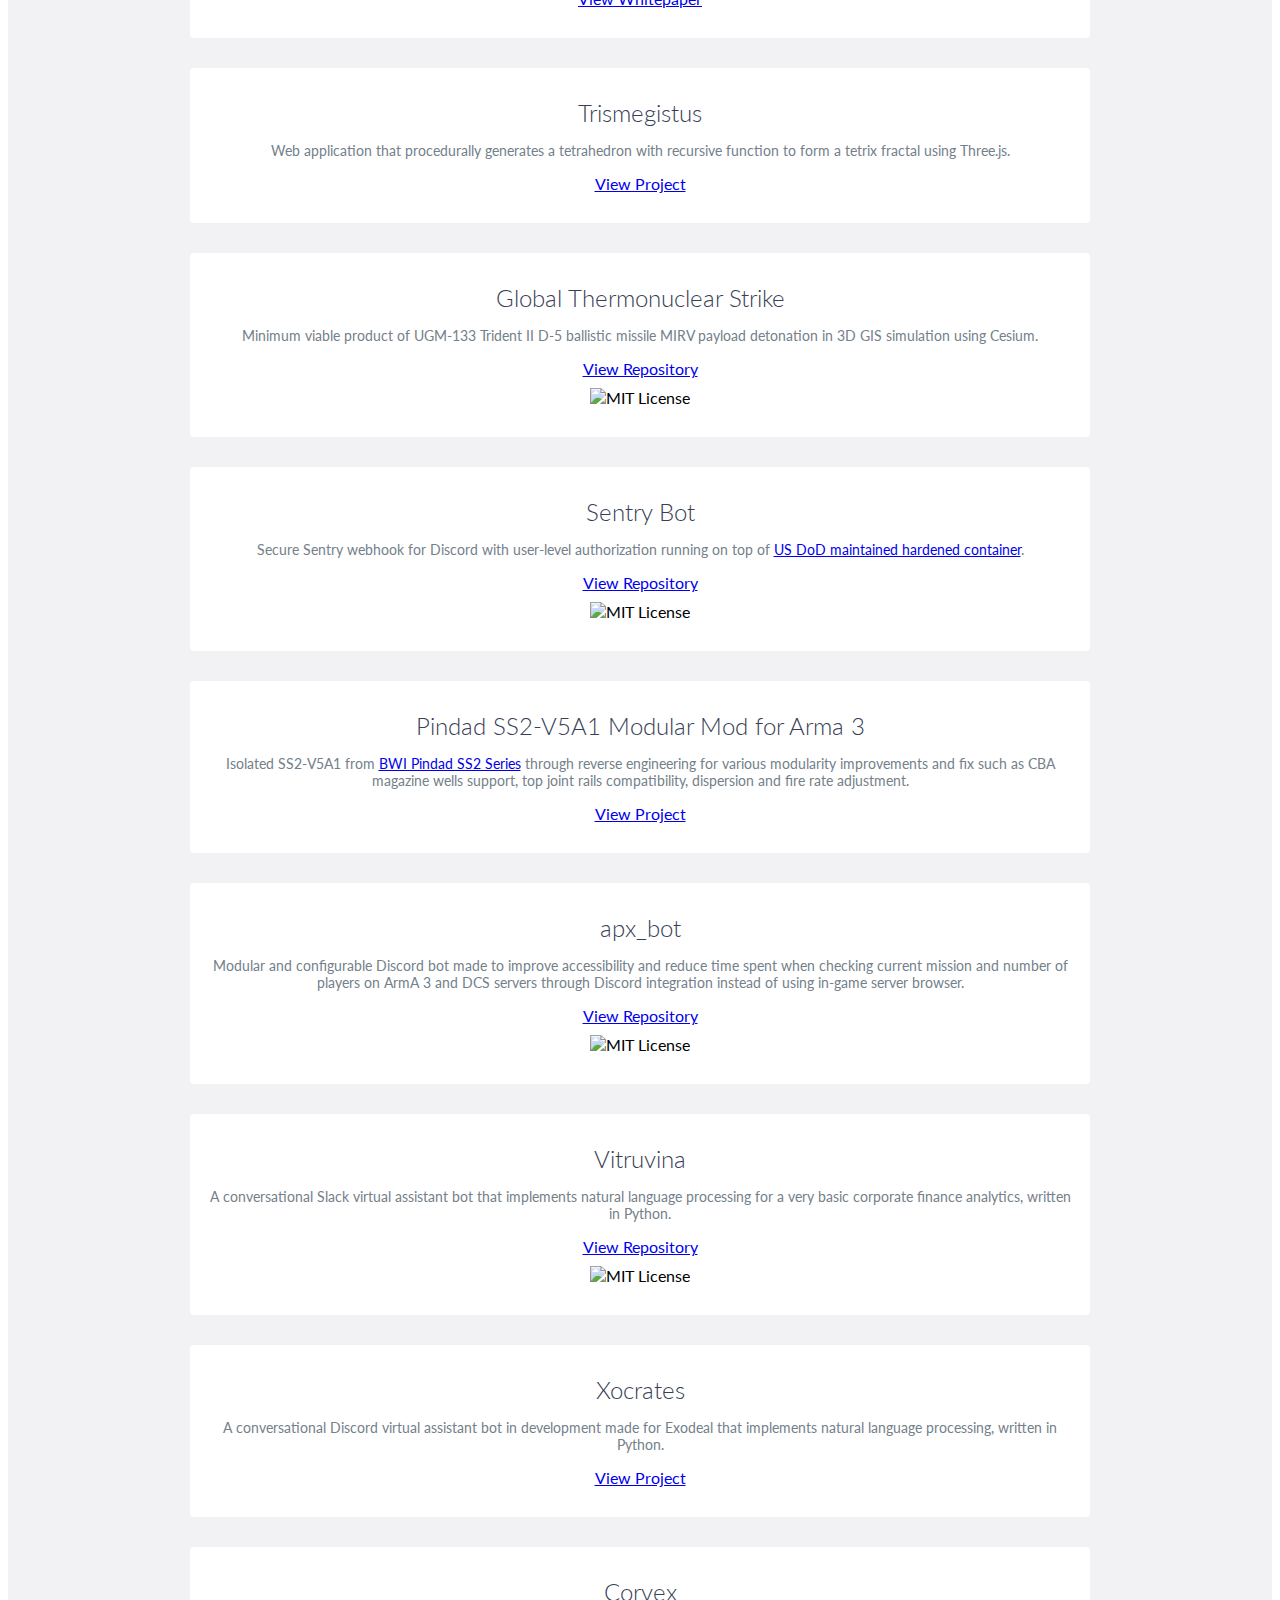
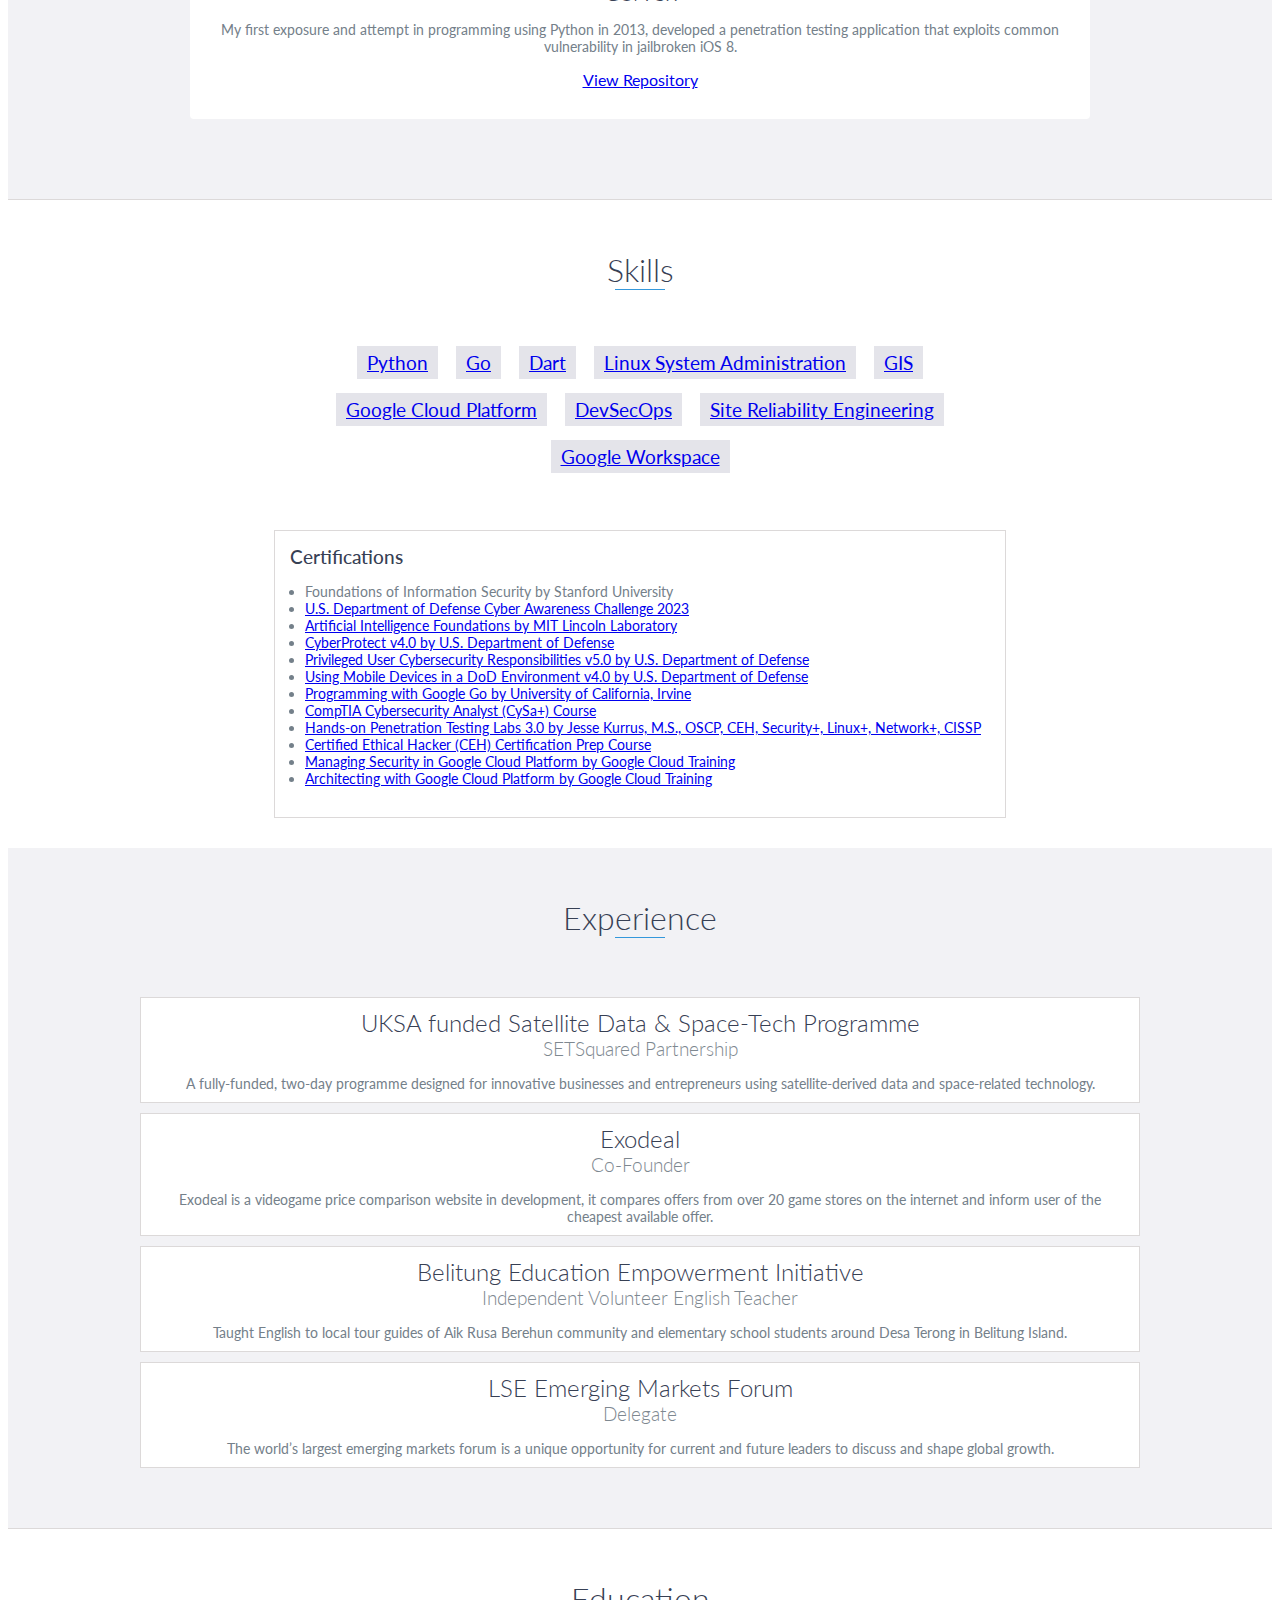
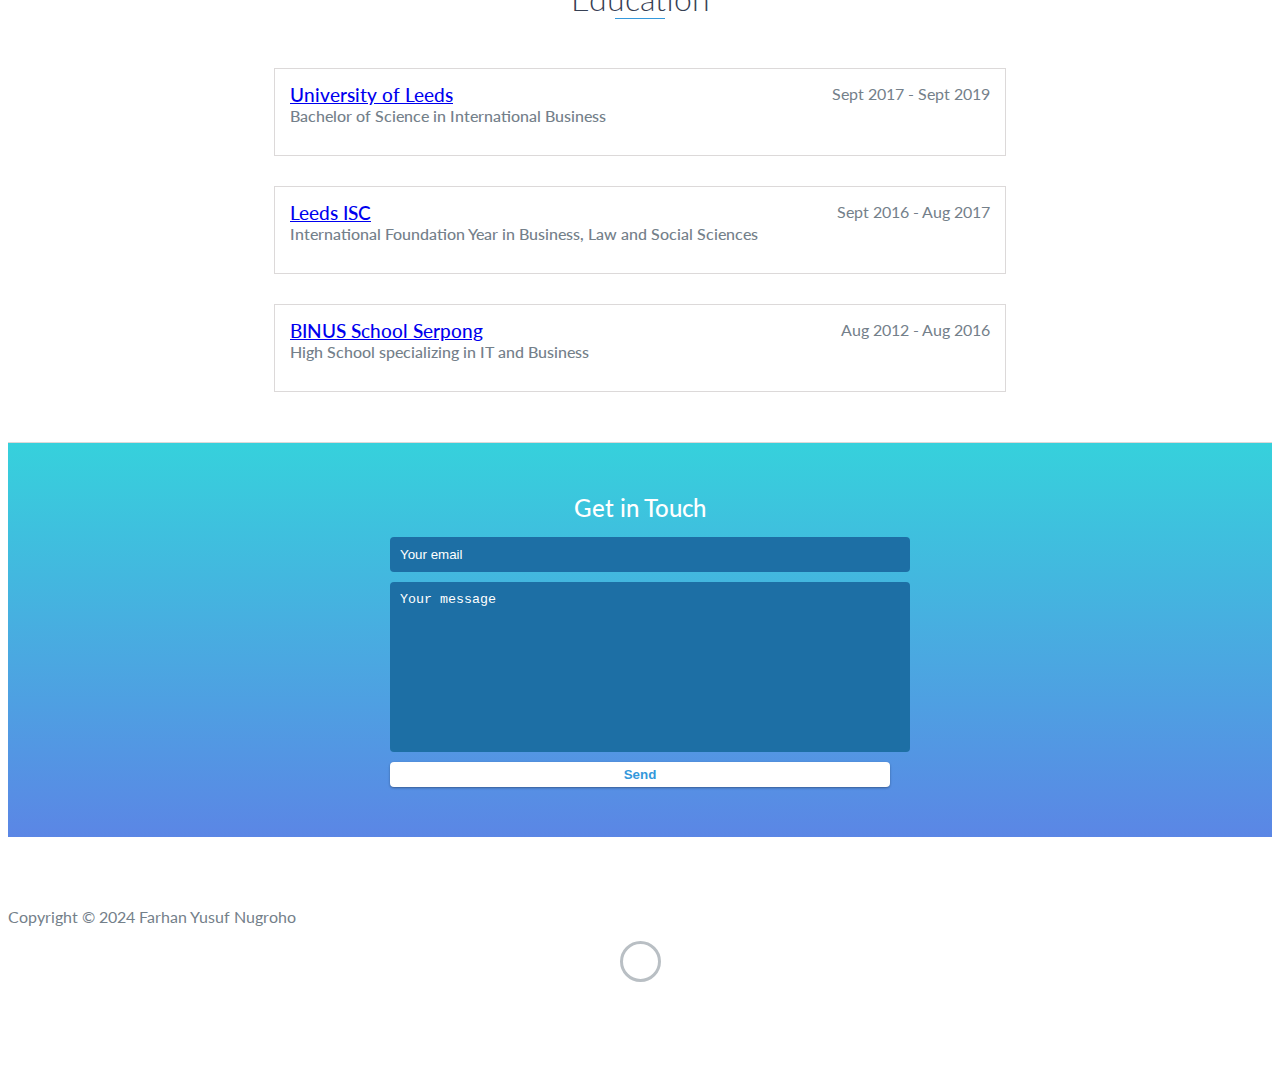
==== commit 5ec80840: "Add NATOPS Manager license" ====
--- a/index.html
+++ b/index.html
@@ -111,6 +111,10 @@
                         </p>
                         <a href="https://github.com/farhannysf/natops-manager"
                             target="_blank">View Repository</a><br>
+                        <div style="margin-top: 10px;">
+                            <img src="https://img.shields.io/github/license/farhannysf/natops-manager.svg?style=flat"
+                                alt="MIT License">
+                        </div>
                     </div>
                     <!-- End .project-info -->
                 </div>
